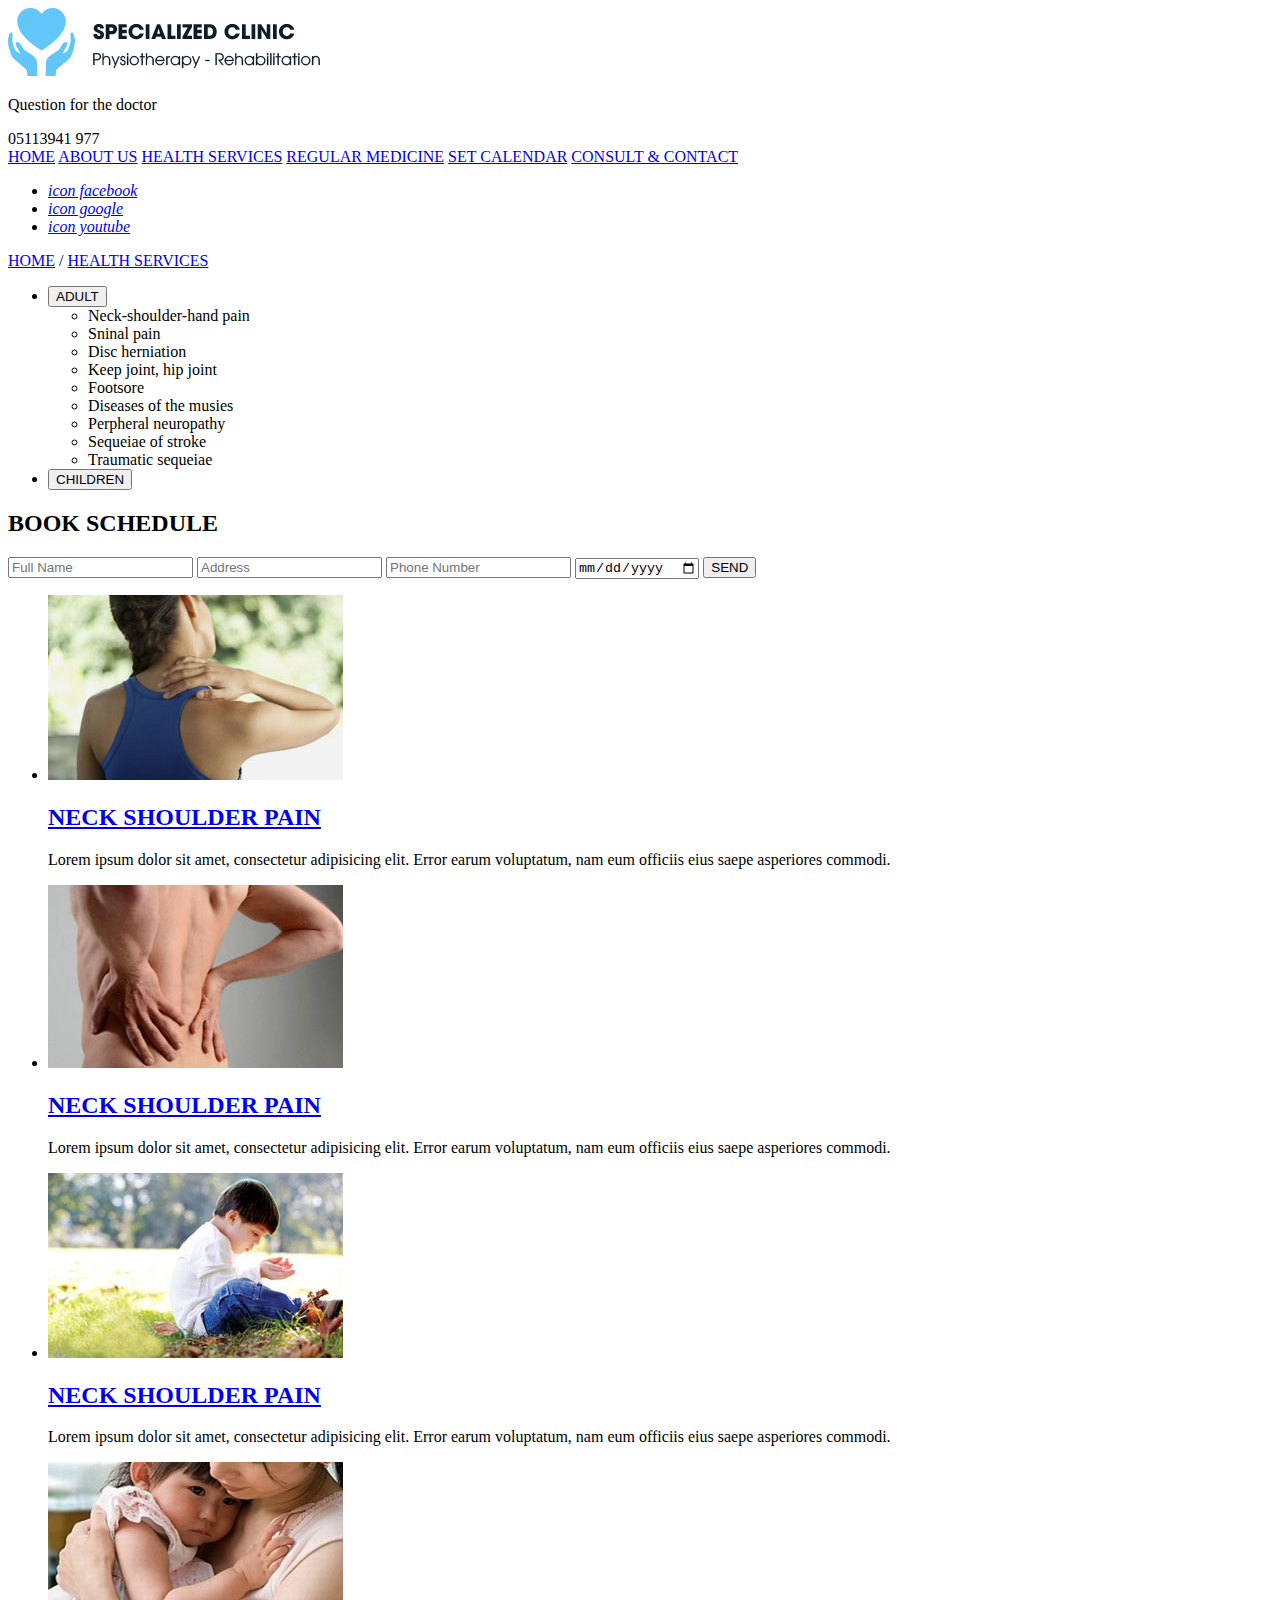
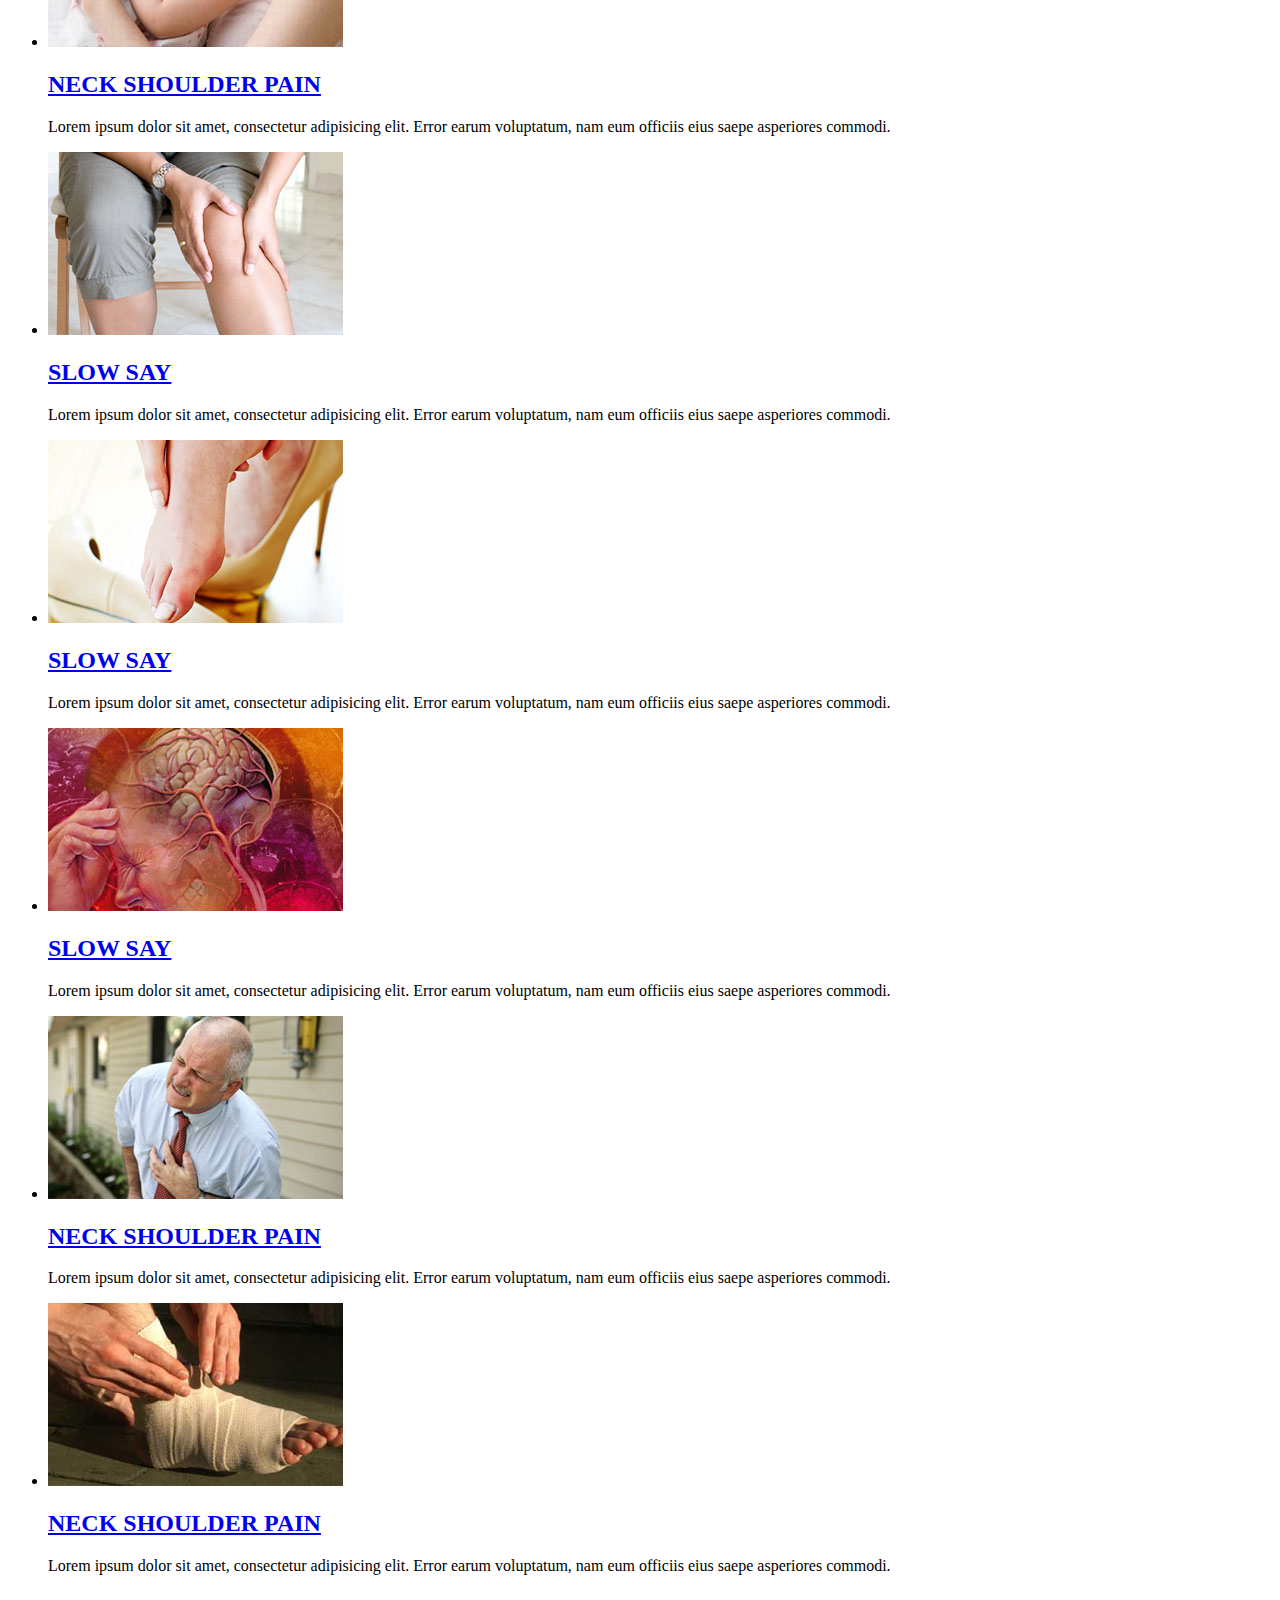
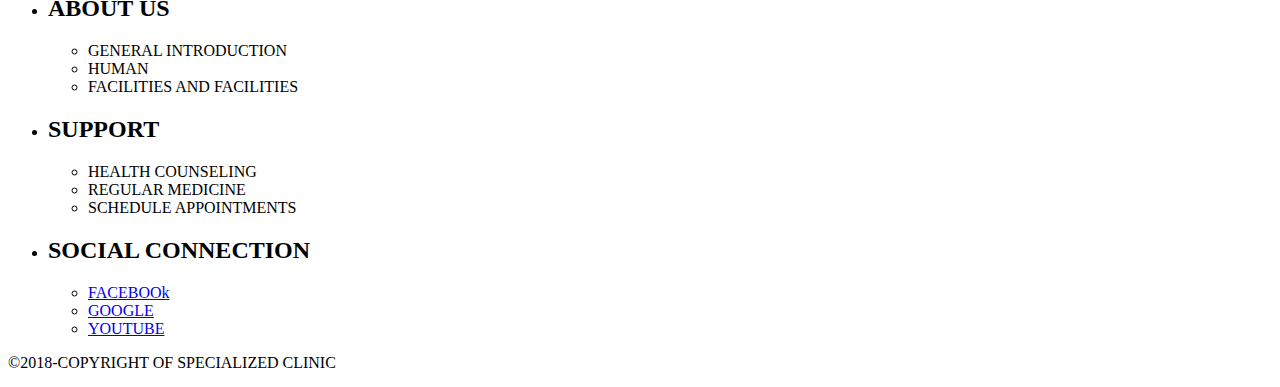
==== Ex1/index.html @ d62187b6 "BaitapHTML" ====
<!DOCTYPE html>
<html lang="en">
<head>
	<meta charset="UTF-8">
	<title>Ex1</title>
</head>
<body>
	<!-- Start Header -->
	<header>
		<div class="header_page">
			<a href="#" title="logo">
				<img src="images/logo.png" alt="logo">			
			</a>
			<div class="header_contact">
				<i></i>
				<p>Question for the doctor</p>
				<span>05113941 977</span>
			</div>
		</div>
		<div class="header_categories">
			<nav class="header_categories_category">
				<a href="#">HOME</a>
				<a href="#" >ABOUT US</a>
				<a href="#" >HEALTH SERVICES</a>
				<a href="#">REGULAR MEDICINE</a>
				<a href="#" >SET CALENDAR</a>
				<a href="#" >CONSULT & CONTACT</a>
			</nav>
			<ul class="header_categories_social">
				<li><a href="#"><i>icon facebook</i></a></li>
				<li><a href="#"><i>icon google</i></a></li>
				<li><a href="#"><i>icon youtube</i></a></li>
			</ul>
		</div>
	</header>
	<!-- End Header -->
	<!-- Start Main -->
	<main>
		<section class="main_breadcrumb ">
			<a href="#">HOME</a>
			<span>/</span>
			<a href="#">HEALTH SERVICES</a>
		</section>
		<section class="main_main">
			<!-- Start Aside -->
			<aside class="main_main_aside">
				<ul class="main_main_aside_list">
					<li class="main_main_aside_item">
						<button>ADULT</button>				
						<ul>
							<li>Neck-shoulder-hand pain</li>
							<li>Sninal pain</li>
							<li>Disc herniation</li>
							<li>Keep joint, hip joint</li>
							<li>Footsore</li>
							<li>Diseases of the musies</li>
							<li>Perpheral neuropathy</li>
							<li>Sequeiae of  stroke</li>
							<li>Traumatic sequeiae</li>
						</ul>
					</li>
					<li class="main_main_aside_item">
						<button>CHILDREN</button>						
					</li>
				</ul>
				<h2>BOOK SCHEDULE</h2>
				<form method="post" action="#">
					<input type="text" name="fullname" placeholder="Full Name">
					<input type="text" name="address" placeholder="Address">
					<input type="number" name="phonenumber" placeholder="Phone Number">
					<input type="date" name="time">
					<input type="submit" name="submit" value="SEND">
				</form>
			</aside>
			<!-- End Aside -->
			<!-- Start MainContent -->
			<div class="main_main_content">
				<ul class="main_main_content_list">
					<li class="main_main_contetn_item">
						<a href="#">
							<img src="images/hinh1.jpg" alt="hinh1">
						</a>
						<h2><a href="#">NECK SHOULDER PAIN</a></h2>						
						<p>Lorem ipsum dolor sit amet, consectetur adipisicing elit. Error earum voluptatum, nam eum officiis eius saepe asperiores commodi.</p>
					</li>
					<li class="main_main_contetn_item">
						<a href="#">
							<img src="images/hinh2.jpg" alt="hinh2">
						</a>
						<h2><a href="#">NECK SHOULDER PAIN</a></h2>						
						<p>Lorem ipsum dolor sit amet, consectetur adipisicing elit. Error earum voluptatum, nam eum officiis eius saepe asperiores commodi.</p>
					</li>
					<li class="main_main_contetn_item">
						<a href="#">
							<img src="images/hinh3.jpg" alt="hinh3">
						</a>
						<h2><a href="#">NECK SHOULDER PAIN</a></h2>						
						<p>Lorem ipsum dolor sit amet, consectetur adipisicing elit. Error earum voluptatum, nam eum officiis eius saepe asperiores commodi.</p>
					</li>
					<li class="main_main_contetn_item">
						<a href="#">
							<img src="images/hinh4.jpg" alt="hinh4">
						</a>
						<h2><a href="#">NECK SHOULDER PAIN</a></h2>						
						<p>Lorem ipsum dolor sit amet, consectetur adipisicing elit. Error earum voluptatum, nam eum officiis eius saepe asperiores commodi.</p>
					</li>
					<li class="main_main_contetn_item">
						<a href="#">
							<img src="images/hinh5.jpg" alt="hinh5">
						</a>
						<h2><a href="#">SLOW SAY</a></h2>						
						<p>Lorem ipsum dolor sit amet, consectetur adipisicing elit. Error earum voluptatum, nam eum officiis eius saepe asperiores commodi.</p>
					</li>
					<li class="main_main_contetn_item">
						<a href="#">
							<img src="images/hinh6.jpg" alt="hinh6">
						</a>
						<h2><a href="#">SLOW SAY</a></h2>						
						<p>Lorem ipsum dolor sit amet, consectetur adipisicing elit. Error earum voluptatum, nam eum officiis eius saepe asperiores commodi.</p>
					</li>
					<li class="main_main_contetn_item">
						<a href="#">
							<img src="images/hinh7.jpg" alt="hinh7">
						</a>
						<h2><a href="#">SLOW SAY</a></h2>						
						<p>Lorem ipsum dolor sit amet, consectetur adipisicing elit. Error earum voluptatum, nam eum officiis eius saepe asperiores commodi.</p>
					</li>
					<li class="main_main_contetn_item">
						<a href="#">
							<img src="images/hinh8.jpg" alt="hinh8">
						</a>
						<h2><a href="#">NECK SHOULDER PAIN</a></h2>						
						<p>Lorem ipsum dolor sit amet, consectetur adipisicing elit. Error earum voluptatum, nam eum officiis eius saepe asperiores commodi.</p>
					</li>
					<li class="main_main_contetn_item">
						<a href="#">
							<img src="images/hinh9.jpg" alt="hinh9">
						</a>
						<h2><a href="#">NECK SHOULDER PAIN</a></h2>						
						<p>Lorem ipsum dolor sit amet, consectetur adipisicing elit. Error earum voluptatum, nam eum officiis eius saepe asperiores commodi.</p>
					</li>
				</ul>
			</div>
			<!-- End Main Content -->
		</section>
	</main>
	<!-- End Main -->
	<!-- Start Footer -->
	<footer class="health-footer">
		<section class="footer_content">
			<ul class="footer_content_list">
				<li class="footer_content_item">
					<h2>ABOUT US</h2>
					<ul>
						<li>GENERAL INTRODUCTION</li>
						<li>HUMAN</li>
						<li>FACILITIES AND FACILITIES</li> 	
					</ul>
				</li>
				<li class="footer_content_item">
					<h2>SUPPORT</h2>
					<ul class="footer_content_item_">
						<li>HEALTH COUNSELING</li>
						<li>REGULAR MEDICINE</li>
						<li>SCHEDULE APPOINTMENTS</li> 	
					</ul>
				</li>
				<li class="footer_content_item">
					<h2>SOCIAL CONNECTION</h2>
					<ul class="footer_social">
						<li>
							<a href="#">
								<i></i>
								FACEBOOk
							</a>
						</li>
						<li>
							<a href="#">
								<i></i>
								GOOGLE
							</a>
						</li>
						<li>
							<a href="#">
								<i></i>
								YOUTUBE
							</a>
						</li>
					</ul>
				</li>
			</ul>
		</section>
		<section class="footer_copyright">
			<p>&#169;2018-COPYRIGHT OF SPECIALIZED CLINIC</p>
		</section>
	</footer>
	<!-- End Footer -->
</body>
</html>
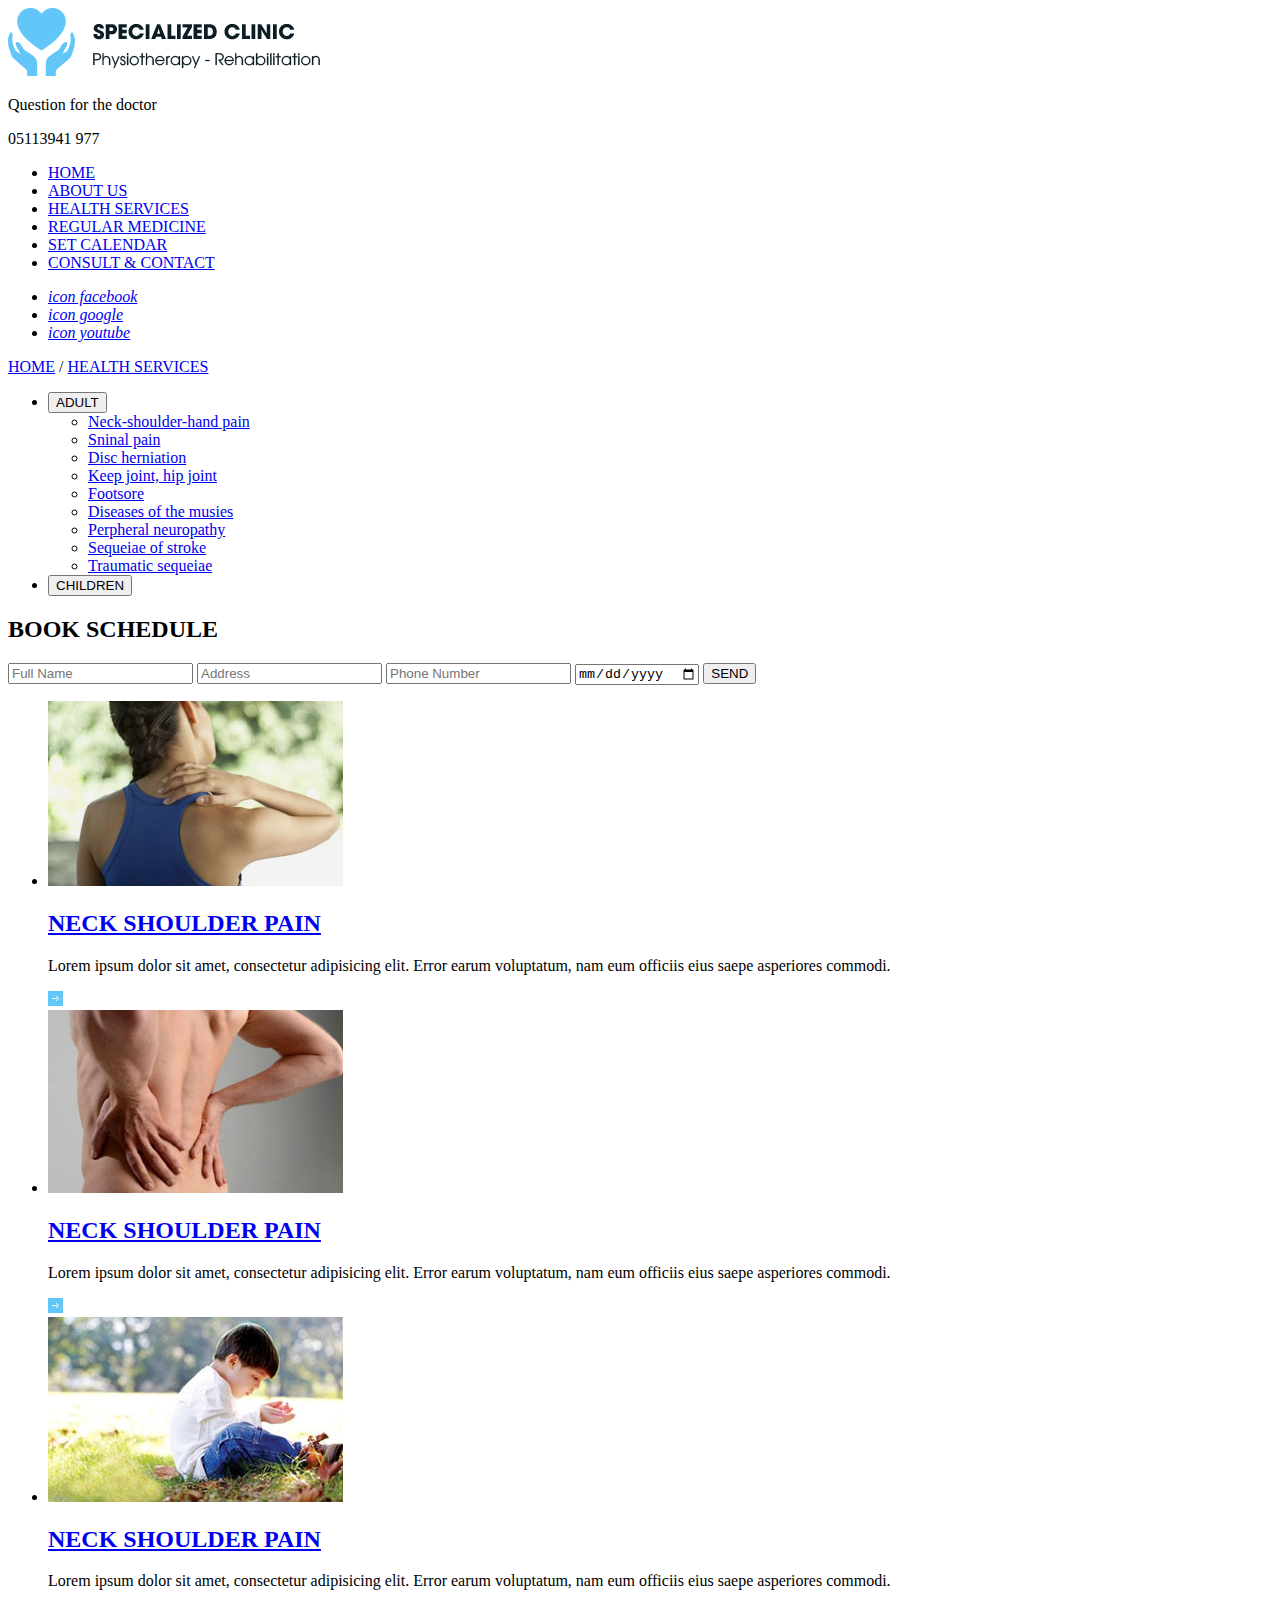
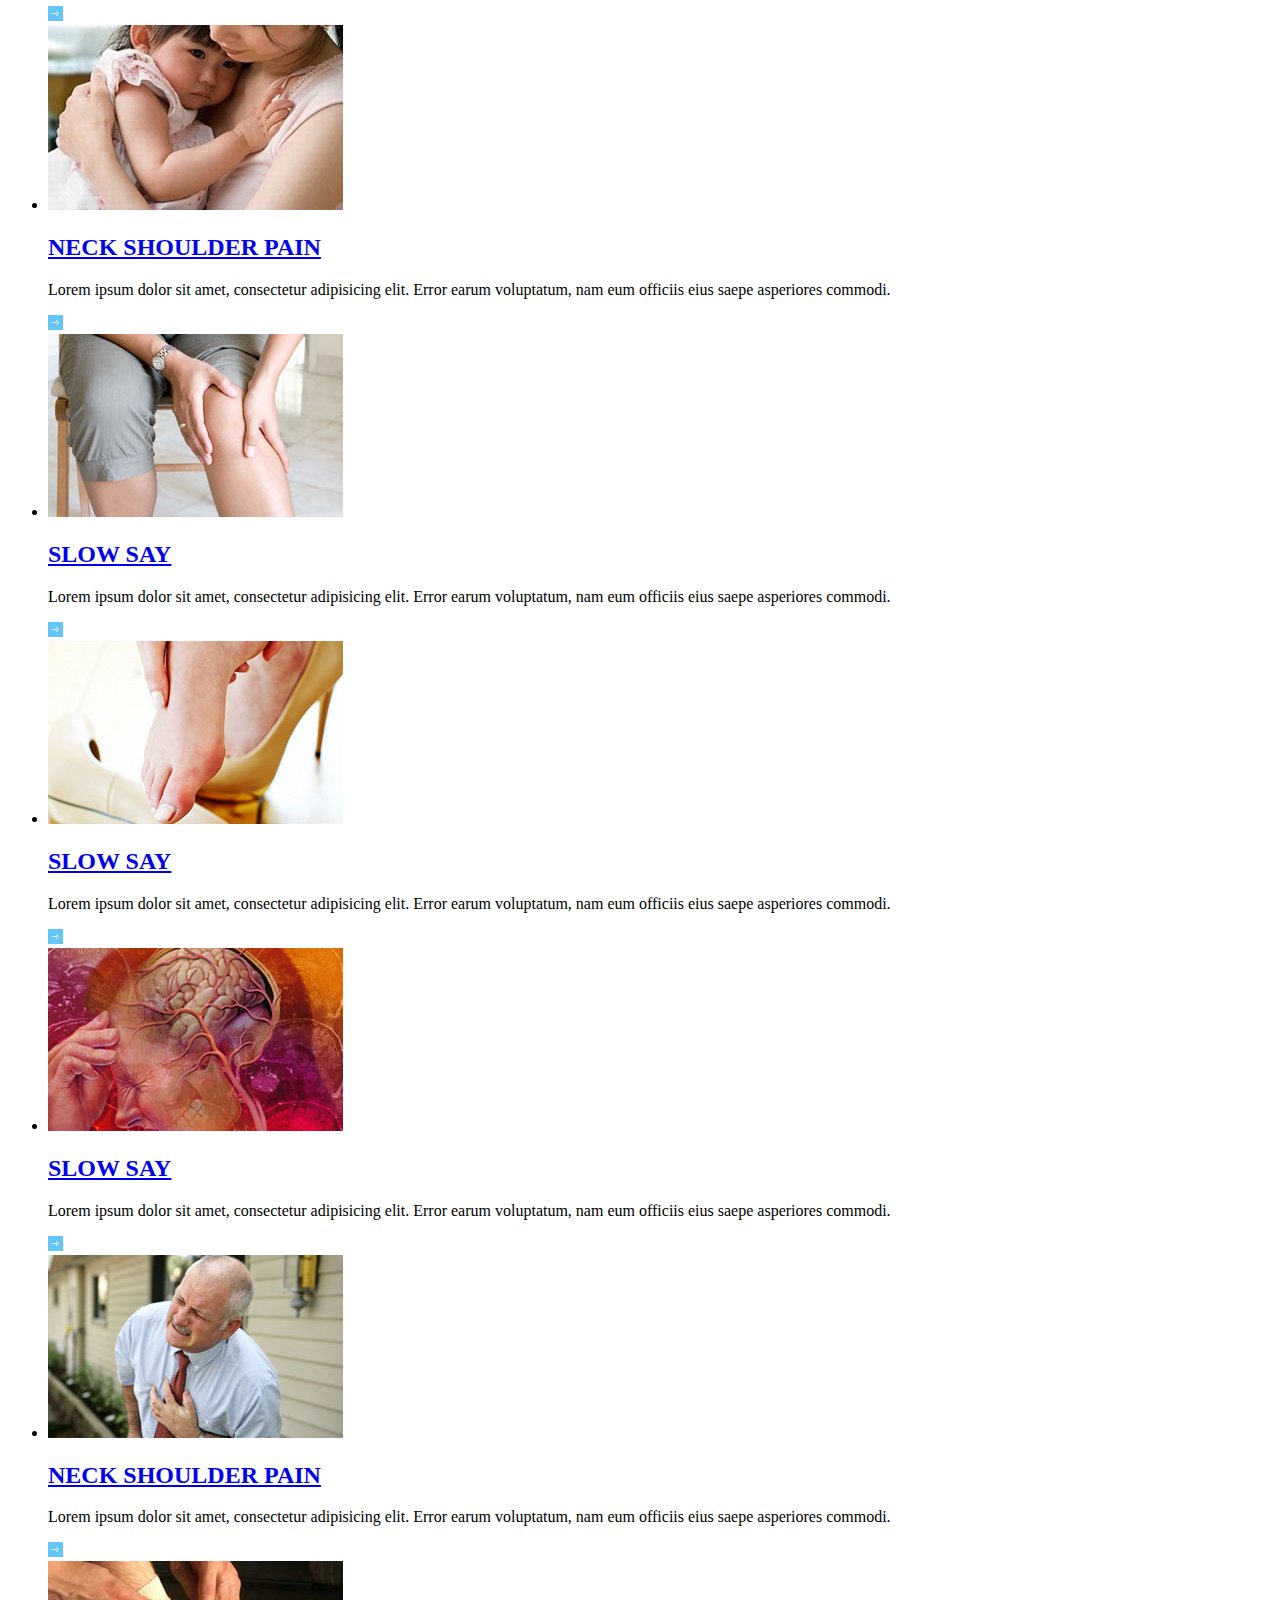
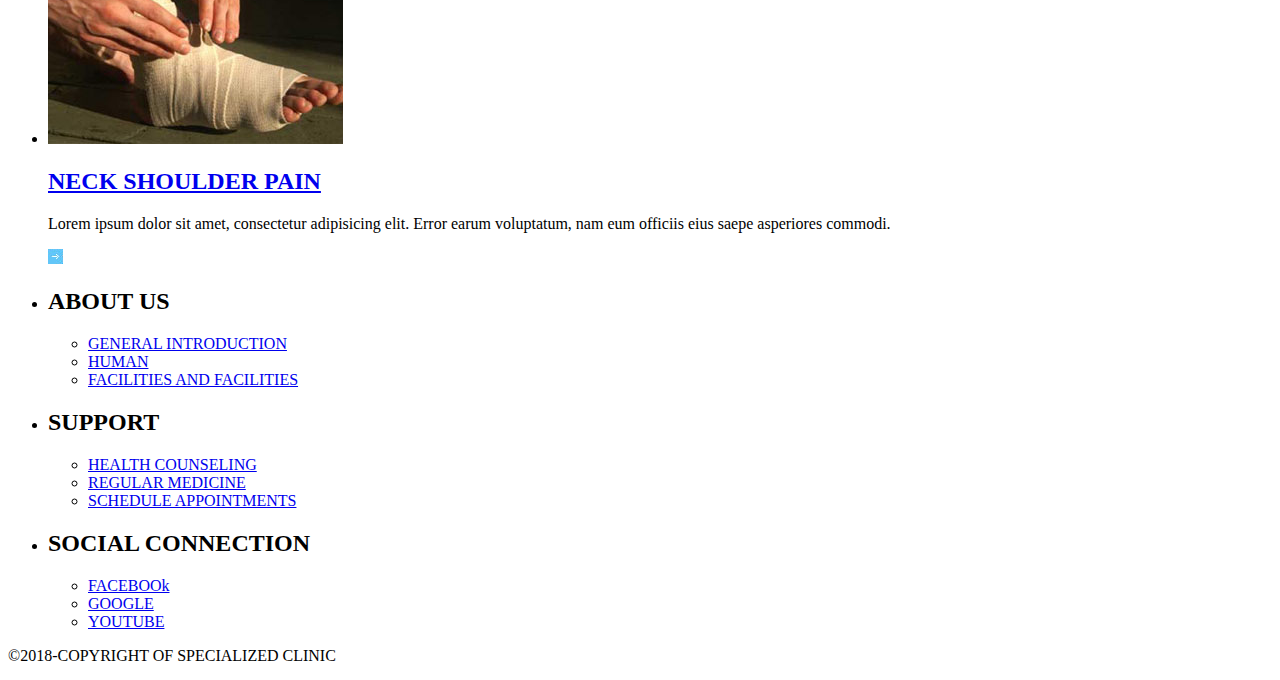
==== commit a2f18e3c: "Update index.HTML" ====
--- a/Ex1/index.html
+++ b/Ex1/index.html
@@ -1,199 +1,213 @@
 <!DOCTYPE html>
 <html lang="en">
 <head>
-	<meta charset="UTF-8">
-	<title>Ex1</title>
+  <meta charset="UTF-8">
+  <title>Ex1</title>
 </head>
 <body>
-	<!-- Start Header -->
-	<header>
-		<div class="header_page">
-			<a href="#" title="logo">
-				<img src="images/logo.png" alt="logo">			
-			</a>
-			<div class="header_contact">
-				<i></i>
-				<p>Question for the doctor</p>
-				<span>05113941 977</span>
-			</div>
-		</div>
-		<div class="header_categories">
-			<nav class="header_categories_category">
-				<a href="#">HOME</a>
-				<a href="#" >ABOUT US</a>
-				<a href="#" >HEALTH SERVICES</a>
-				<a href="#">REGULAR MEDICINE</a>
-				<a href="#" >SET CALENDAR</a>
-				<a href="#" >CONSULT & CONTACT</a>
-			</nav>
-			<ul class="header_categories_social">
-				<li><a href="#"><i>icon facebook</i></a></li>
-				<li><a href="#"><i>icon google</i></a></li>
-				<li><a href="#"><i>icon youtube</i></a></li>
-			</ul>
-		</div>
-	</header>
-	<!-- End Header -->
-	<!-- Start Main -->
-	<main>
-		<section class="main_breadcrumb ">
-			<a href="#">HOME</a>
-			<span>/</span>
-			<a href="#">HEALTH SERVICES</a>
-		</section>
-		<section class="main_main">
-			<!-- Start Aside -->
-			<aside class="main_main_aside">
-				<ul class="main_main_aside_list">
-					<li class="main_main_aside_item">
-						<button>ADULT</button>				
-						<ul>
-							<li>Neck-shoulder-hand pain</li>
-							<li>Sninal pain</li>
-							<li>Disc herniation</li>
-							<li>Keep joint, hip joint</li>
-							<li>Footsore</li>
-							<li>Diseases of the musies</li>
-							<li>Perpheral neuropathy</li>
-							<li>Sequeiae of  stroke</li>
-							<li>Traumatic sequeiae</li>
-						</ul>
-					</li>
-					<li class="main_main_aside_item">
-						<button>CHILDREN</button>						
-					</li>
-				</ul>
-				<h2>BOOK SCHEDULE</h2>
-				<form method="post" action="#">
-					<input type="text" name="fullname" placeholder="Full Name">
-					<input type="text" name="address" placeholder="Address">
-					<input type="number" name="phonenumber" placeholder="Phone Number">
-					<input type="date" name="time">
-					<input type="submit" name="submit" value="SEND">
-				</form>
-			</aside>
-			<!-- End Aside -->
-			<!-- Start MainContent -->
-			<div class="main_main_content">
-				<ul class="main_main_content_list">
-					<li class="main_main_contetn_item">
-						<a href="#">
-							<img src="images/hinh1.jpg" alt="hinh1">
-						</a>
-						<h2><a href="#">NECK SHOULDER PAIN</a></h2>						
-						<p>Lorem ipsum dolor sit amet, consectetur adipisicing elit. Error earum voluptatum, nam eum officiis eius saepe asperiores commodi.</p>
-					</li>
-					<li class="main_main_contetn_item">
-						<a href="#">
-							<img src="images/hinh2.jpg" alt="hinh2">
-						</a>
-						<h2><a href="#">NECK SHOULDER PAIN</a></h2>						
-						<p>Lorem ipsum dolor sit amet, consectetur adipisicing elit. Error earum voluptatum, nam eum officiis eius saepe asperiores commodi.</p>
-					</li>
-					<li class="main_main_contetn_item">
-						<a href="#">
-							<img src="images/hinh3.jpg" alt="hinh3">
-						</a>
-						<h2><a href="#">NECK SHOULDER PAIN</a></h2>						
-						<p>Lorem ipsum dolor sit amet, consectetur adipisicing elit. Error earum voluptatum, nam eum officiis eius saepe asperiores commodi.</p>
-					</li>
-					<li class="main_main_contetn_item">
-						<a href="#">
-							<img src="images/hinh4.jpg" alt="hinh4">
-						</a>
-						<h2><a href="#">NECK SHOULDER PAIN</a></h2>						
-						<p>Lorem ipsum dolor sit amet, consectetur adipisicing elit. Error earum voluptatum, nam eum officiis eius saepe asperiores commodi.</p>
-					</li>
-					<li class="main_main_contetn_item">
-						<a href="#">
-							<img src="images/hinh5.jpg" alt="hinh5">
-						</a>
-						<h2><a href="#">SLOW SAY</a></h2>						
-						<p>Lorem ipsum dolor sit amet, consectetur adipisicing elit. Error earum voluptatum, nam eum officiis eius saepe asperiores commodi.</p>
-					</li>
-					<li class="main_main_contetn_item">
-						<a href="#">
-							<img src="images/hinh6.jpg" alt="hinh6">
-						</a>
-						<h2><a href="#">SLOW SAY</a></h2>						
-						<p>Lorem ipsum dolor sit amet, consectetur adipisicing elit. Error earum voluptatum, nam eum officiis eius saepe asperiores commodi.</p>
-					</li>
-					<li class="main_main_contetn_item">
-						<a href="#">
-							<img src="images/hinh7.jpg" alt="hinh7">
-						</a>
-						<h2><a href="#">SLOW SAY</a></h2>						
-						<p>Lorem ipsum dolor sit amet, consectetur adipisicing elit. Error earum voluptatum, nam eum officiis eius saepe asperiores commodi.</p>
-					</li>
-					<li class="main_main_contetn_item">
-						<a href="#">
-							<img src="images/hinh8.jpg" alt="hinh8">
-						</a>
-						<h2><a href="#">NECK SHOULDER PAIN</a></h2>						
-						<p>Lorem ipsum dolor sit amet, consectetur adipisicing elit. Error earum voluptatum, nam eum officiis eius saepe asperiores commodi.</p>
-					</li>
-					<li class="main_main_contetn_item">
-						<a href="#">
-							<img src="images/hinh9.jpg" alt="hinh9">
-						</a>
-						<h2><a href="#">NECK SHOULDER PAIN</a></h2>						
-						<p>Lorem ipsum dolor sit amet, consectetur adipisicing elit. Error earum voluptatum, nam eum officiis eius saepe asperiores commodi.</p>
-					</li>
-				</ul>
-			</div>
-			<!-- End Main Content -->
-		</section>
-	</main>
-	<!-- End Main -->
-	<!-- Start Footer -->
-	<footer class="health-footer">
-		<section class="footer_content">
-			<ul class="footer_content_list">
-				<li class="footer_content_item">
-					<h2>ABOUT US</h2>
-					<ul>
-						<li>GENERAL INTRODUCTION</li>
-						<li>HUMAN</li>
-						<li>FACILITIES AND FACILITIES</li> 	
-					</ul>
-				</li>
-				<li class="footer_content_item">
-					<h2>SUPPORT</h2>
-					<ul class="footer_content_item_">
-						<li>HEALTH COUNSELING</li>
-						<li>REGULAR MEDICINE</li>
-						<li>SCHEDULE APPOINTMENTS</li> 	
-					</ul>
-				</li>
-				<li class="footer_content_item">
-					<h2>SOCIAL CONNECTION</h2>
-					<ul class="footer_social">
-						<li>
-							<a href="#">
-								<i></i>
-								FACEBOOk
-							</a>
-						</li>
-						<li>
-							<a href="#">
-								<i></i>
-								GOOGLE
-							</a>
-						</li>
-						<li>
-							<a href="#">
-								<i></i>
-								YOUTUBE
-							</a>
-						</li>
-					</ul>
-				</li>
-			</ul>
-		</section>
-		<section class="footer_copyright">
-			<p>&#169;2018-COPYRIGHT OF SPECIALIZED CLINIC</p>
-		</section>
-	</footer>
-	<!-- End Footer -->
+  <!-- Start Header -->
+  <header>
+    <div class="page-header">
+      <a href="#" title="logo">
+        <img src="images/logo.png" alt="logo">          
+      </a>
+      <div class="header_contact">
+        <i></i>
+        <p>Question for the doctor</p>
+        <p><span>05113941 977</span></p>
+      </div>
+    </div>
+    <div class="header-categories">
+      <nav class="nav-menu">
+        <ul class="nav-list">
+          <li class="nav-item"><a href="#">HOME</a></li>
+          <li class="nav-item"><a href="#" >ABOUT US</a></li>
+          <li class="nav-item"><a href="#" >HEALTH SERVICES</a></li>
+          <li class="nav-item"><a href="#">REGULAR MEDICINE</a></li>
+          <li class="nav-item"><a href="#" >SET CALENDAR</a></li>
+          <li class="nav-item"><a href="#" >CONSULT & CONTACT</a></li>
+        </ul>
+      </nav>
+      <section class="header-social-menu">
+        <ul class="header-social-list">
+          <li class="header-social-item"><a href="#"><i>icon facebook</i></a></li>
+          <li class="header-social-item"><a href="#"><i>icon google</i></a></li>
+          <li class="header-social-item"><a href="#"><i>icon youtube</i></a></li>
+        </ul>
+      </section>
+    </div>
+  </header>
+  <!-- End Header -->
+  <!-- Start Main -->
+  <main class="page-main">
+    <section class="main-breadcrumb ">
+      <a href="#">HOME</a>
+      <span>/</span>
+      <a href="#">HEALTH SERVICES</a>
+    </section>
+    <section class="main-main">
+      <!-- Start Aside -->
+      <aside class="sidebar-left">
+        <section class="sidebar-left-categories">
+          <ul class="sidebar-list">
+            <li class="sidebar-item">
+              <button>ADULT</button>              
+              <ul class="adult-list">
+                <li class="adult-item"><a href="#">Neck-shoulder-hand pain</a></li>
+                <li class="adult-item"><a href="#">Sninal pain</a></li>
+                <li class="adult-item"><a href="#">Disc herniation</a></li>
+                <li class="adult-item"><a href="#">Keep joint, hip joint</a></li>
+                <li class="adult-item"><a href="#">Footsore</a></li>
+                <li class="adult-item"><a href="#">Diseases of the musies</a></li>
+                <li class="adult-item"><a href="#">Perpheral neuropathy</a></li>
+                <li class="adult-item"><a href="#">Sequeiae of  stroke</a></li>
+                <li class="adult-item"><a href="#">Traumatic sequeiae</a></li>
+              </ul>
+            </li>
+            <li class="sidebar-item">
+              <button>CHILDREN</button>                       
+            </li>
+          </ul>
+        </section>
+        <section class="sidebar-left-form">
+          <h2>BOOK SCHEDULE</h2>
+          <form method="post" action="#">
+            <input type="text" name="fullname" placeholder="Full Name">
+            <input type="text" name="address" placeholder="Address">
+            <input type="number" name="phonenumber" placeholder="Phone Number">
+            <input type="date" name="time">
+            <input type="submit" name="submit" value="SEND">
+          </form>
+        </section>
+      </aside>
+      <!-- End Aside -->
+      <!-- Start MainContent -->
+      <div class="main_main_content">
+        <ul class="main_main_content_list">
+          <li class="main_main_contetn_item">
+            <a href="#">
+              <img src="images/hinh1.jpg" alt="hinh1">
+            </a>
+            <h2><a href="#">NECK SHOULDER PAIN</a></h2>                     
+            <p>Lorem ipsum dolor sit amet, consectetur adipisicing elit. Error earum voluptatum, nam eum officiis eius saepe asperiores commodi.</p>
+            <a href="#"><img src="images/viewmore.jpg" alt="viewmore"></a>
+          </li>
+          <li class="main_main_contetn_item">
+            <a href="#">
+              <img src="images/hinh2.jpg" alt="hinh2">
+            </a>
+            <h2><a href="#">NECK SHOULDER PAIN</a></h2>                     
+            <p>Lorem ipsum dolor sit amet, consectetur adipisicing elit. Error earum voluptatum, nam eum officiis eius saepe asperiores commodi.</p>
+            <a href="#"><img src="images/viewmore.jpg" alt="viewmore"></a>
+          </li>
+          <li class="main_main_contetn_item">
+            <a href="#">
+              <img src="images/hinh3.jpg" alt="hinh3">
+            </a>
+            <h2><a href="#">NECK SHOULDER PAIN</a></h2>                     
+            <p>Lorem ipsum dolor sit amet, consectetur adipisicing elit. Error earum voluptatum, nam eum officiis eius saepe asperiores commodi.</p>
+            <a href="#"><img src="images/viewmore.jpg" alt="viewmore"></a>
+          </li>
+          <li class="main_main_contetn_item">
+            <a href="#">
+              <img src="images/hinh4.jpg" alt="hinh4">
+            </a>
+            <h2><a href="#">NECK SHOULDER PAIN</a></h2>                     
+            <p>Lorem ipsum dolor sit amet, consectetur adipisicing elit. Error earum voluptatum, nam eum officiis eius saepe asperiores commodi.</p>
+            <a href="#"><img src="images/viewmore.jpg" alt="viewmore"></a>
+          </li>
+          <li class="main_main_contetn_item">
+            <a href="#">
+              <img src="images/hinh5.jpg" alt="hinh5">
+            </a>
+            <h2><a href="#">SLOW SAY</a></h2>                       
+            <p>Lorem ipsum dolor sit amet, consectetur adipisicing elit. Error earum voluptatum, nam eum officiis eius saepe asperiores commodi.</p>
+            <a href="#"><img src="images/viewmore.jpg" alt="viewmore"></a>
+          </li>
+          <li class="main_main_contetn_item">
+            <a href="#">
+              <img src="images/hinh6.jpg" alt="hinh6">
+            </a>
+            <h2><a href="#">SLOW SAY</a></h2>                       
+            <p>Lorem ipsum dolor sit amet, consectetur adipisicing elit. Error earum voluptatum, nam eum officiis eius saepe asperiores commodi.</p>
+            <a href="#"><img src="images/viewmore.jpg" alt="viewmore"></a>
+          </li>
+          <li class="main_main_contetn_item">
+            <a href="#">
+              <img src="images/hinh7.jpg" alt="hinh7">
+            </a>
+            <h2><a href="#">SLOW SAY</a></h2>                       
+            <p>Lorem ipsum dolor sit amet, consectetur adipisicing elit. Error earum voluptatum, nam eum officiis eius saepe asperiores commodi.</p>
+            <a href="#"><img src="images/viewmore.jpg" alt="viewmore"></a>
+          </li>
+          <li class="main_main_contetn_item">
+            <a href="#">
+              <img src="images/hinh8.jpg" alt="hinh8">
+            </a>
+            <h2><a href="#">NECK SHOULDER PAIN</a></h2>                     
+            <p>Lorem ipsum dolor sit amet, consectetur adipisicing elit. Error earum voluptatum, nam eum officiis eius saepe asperiores commodi.</p>
+            <a href="#"><img src="images/viewmore.jpg" alt="viewmore"></a>
+          </li>
+          <li class="main_main_contetn_item">
+            <a href="#">
+              <img src="images/hinh9.jpg" alt="hinh9">
+            </a>
+            <h2><a href="#">NECK SHOULDER PAIN</a></h2>                     
+            <p>Lorem ipsum dolor sit amet, consectetur adipisicing elit. Error earum voluptatum, nam eum officiis eius saepe asperiores commodi.</p>
+            <a href="#"><img src="images/viewmore.jpg" alt="viewmore"></a>
+          </li>
+        </ul>
+      </div>
+      <!-- End Main Content -->
+    </section>
+  </main>
+  <!-- End Main -->
+  <!-- Start Footer -->
+  <footer class="page-footer">
+    <section class="footer-content">
+      <ul class="footer-content-list">
+        <li class="footer-content-item">
+          <h2>ABOUT US</h2>
+          <ul class="footer-content-child-list">
+            <li class="footer-child-item"><a href="#">GENERAL INTRODUCTION</a></li>
+            <li class="footer-child-item"><a href="#">HUMAN</a></li>
+            <li class="footer-child-item"><a href="#">FACILITIES AND FACILITIES</a></li>  
+          </ul>
+        </li>
+        <li class="footer-content-item">
+          <h2>SUPPORT</h2>
+          <ul class="footer-content-child-list">
+            <li class="footer-child-item"><a href="#">HEALTH COUNSELING</a></li>
+            <li class="footer-child-item"><a href="#">REGULAR MEDICINE</a></li>
+            <li class="footer-child-item"><a href="#">SCHEDULE APPOINTMENTS</a></li>  
+          </ul>
+        </li>
+        <li class="footer-content-item">
+          <h2>SOCIAL CONNECTION</h2>
+          <ul class="footer-content-child-list">
+            <li class="footer-child-item">
+              <a href="#">                
+                FACEBOOk
+              </a>
+            </li>
+            <li class="footer-child-item">
+              <a href="#">
+                GOOGLE
+              </a>
+            </li>
+            <li class="footer-child-item">
+              <a href="#">
+                YOUTUBE
+              </a>
+            </li>
+          </ul>
+        </li>
+      </ul>
+    </section>
+    <section class="footer-copyright">
+      <p>&#169;2018-COPYRIGHT OF SPECIALIZED CLINIC</p>
+    </section>
+  </footer>
+  <!-- End Footer -->
 </body>
-</html>+</html>
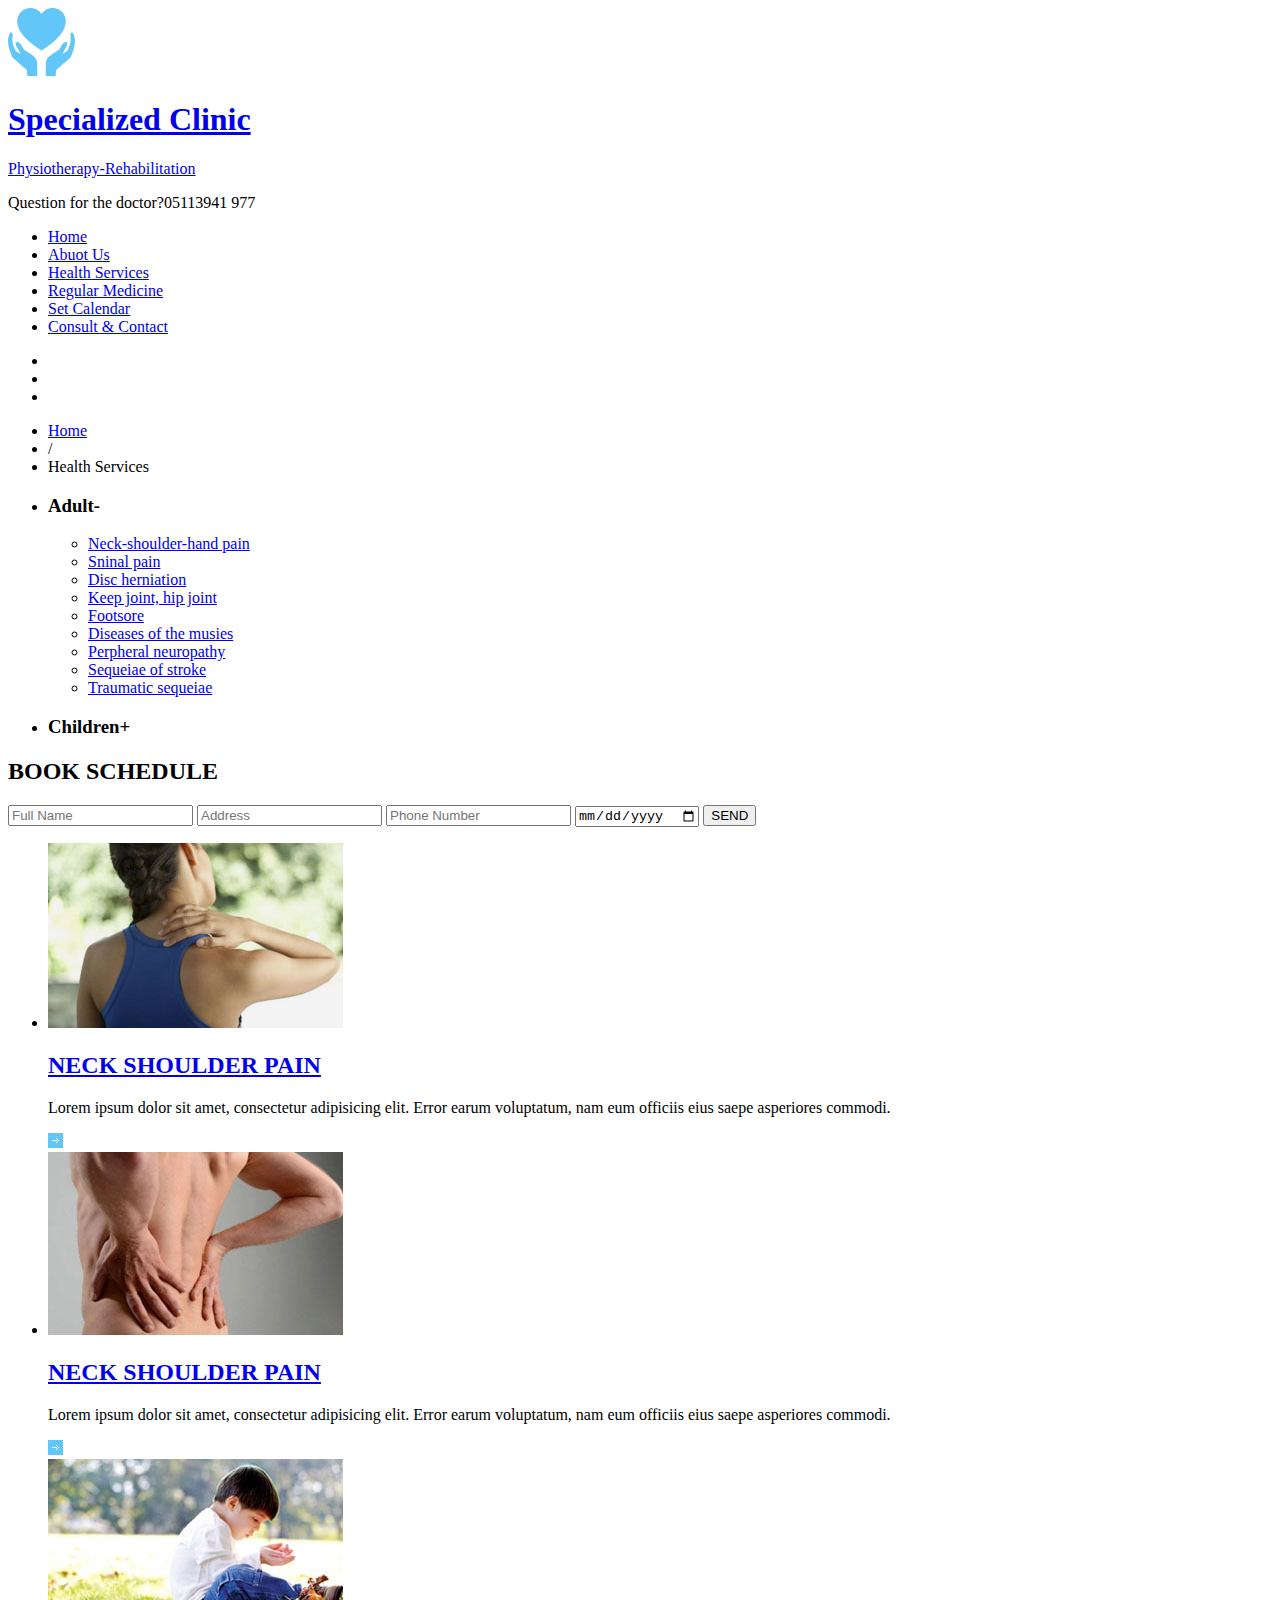
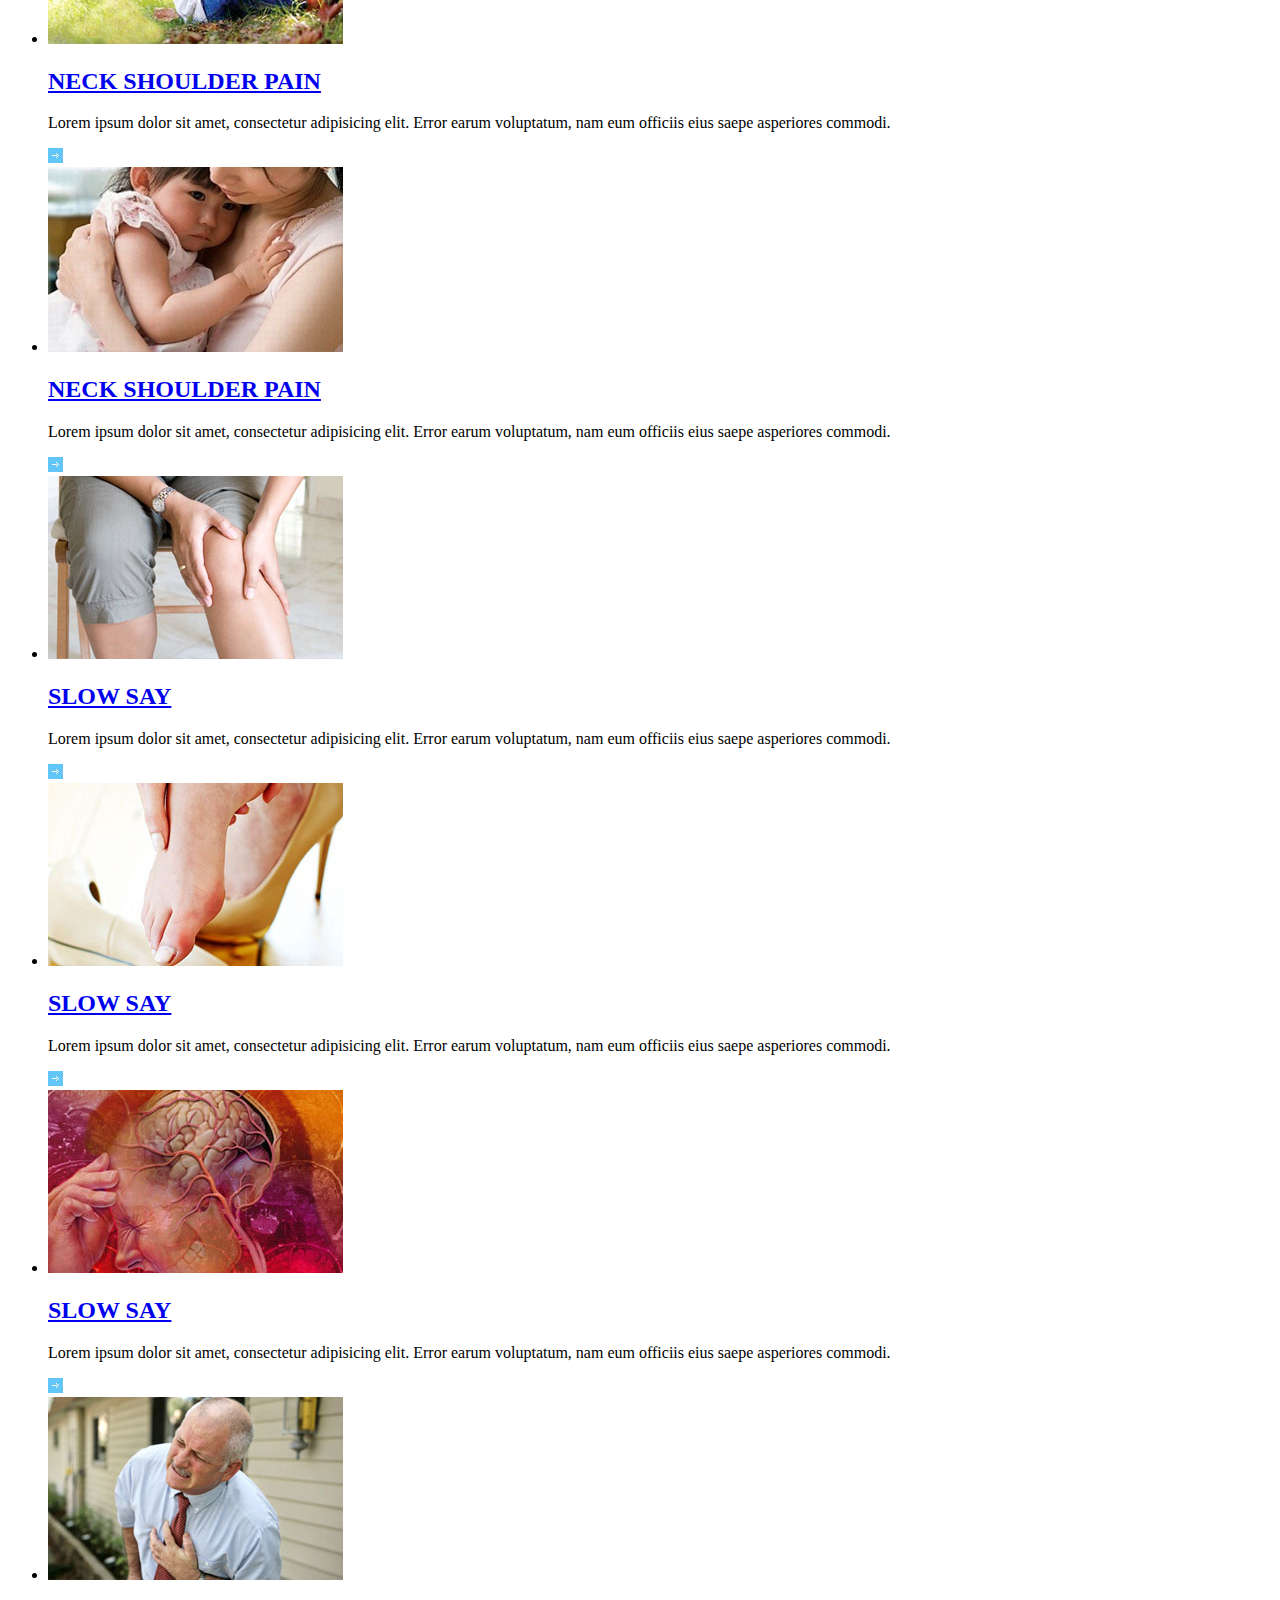
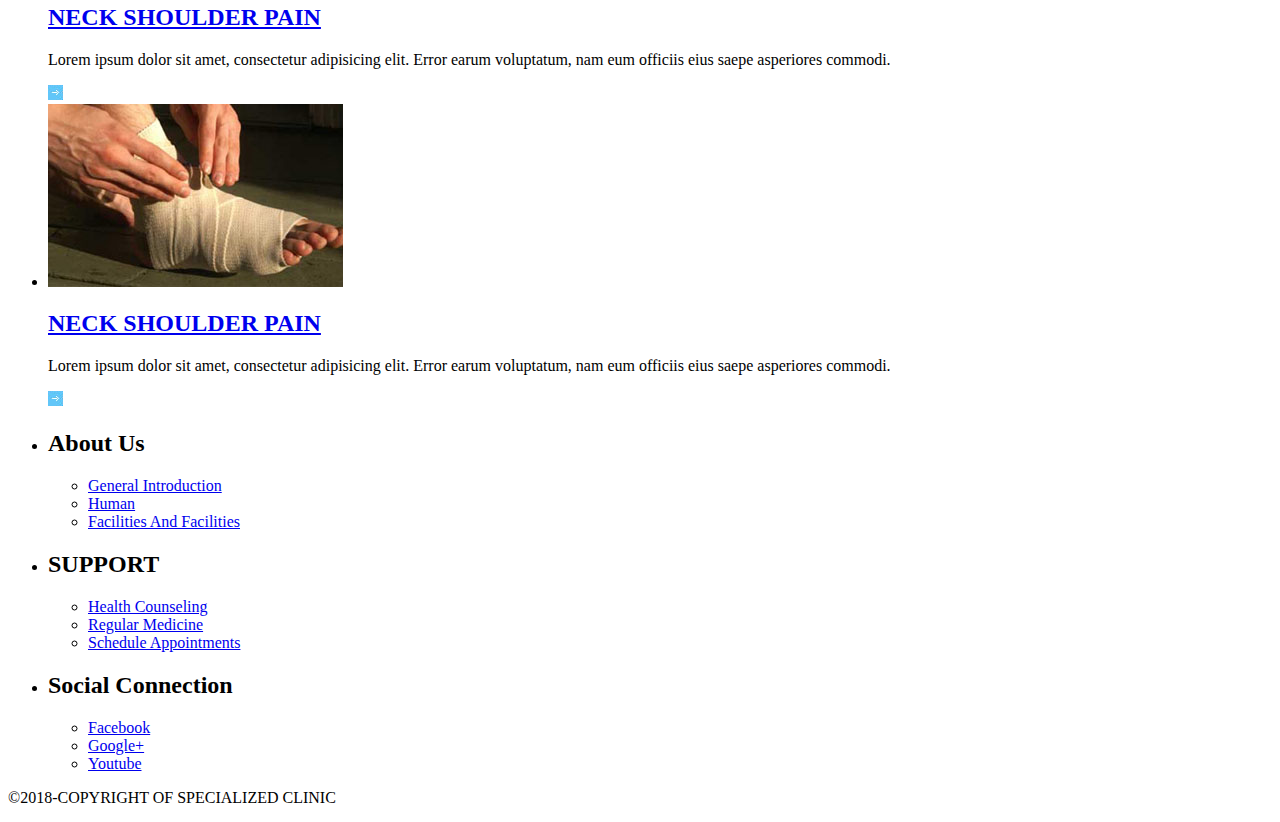
==== commit 7417c113: "Merge 12a9254221215ed73539d5d589d8f3205f792079 into ece403faa2ac740f84262c3574e85cd4cabbc7db" ====
--- a/Ex1/index.html
+++ b/Ex1/index.html
@@ -6,160 +6,159 @@
 </head>
 <body>
   <!-- Start Header -->
-  <header>
-    <div class="page-header">
+  <header class="page-header"> 
+    <div class="header-logo">
       <a href="#" title="logo">
-        <img src="images/logo.png" alt="logo">          
+        <img src="images/logo2.png" alt="logo">          
       </a>
-      <div class="header_contact">
-        <i></i>
-        <p>Question for the doctor</p>
-        <p><span>05113941 977</span></p>
-      </div>
+      <h1><a href="#">Specialized Clinic</a>
+      </h1><a href="#">Physiotherapy-Rehabilitation</a>
+    </div> 
+    <div class="header-contact">
+      <span class="header-contact-icon"></span>
+      <p>Question for the doctor?<span>05113941 977</span></p>      
     </div>
     <div class="header-categories">
       <nav class="nav-menu">
         <ul class="nav-list">
-          <li class="nav-item"><a href="#">HOME</a></li>
-          <li class="nav-item"><a href="#" >ABOUT US</a></li>
-          <li class="nav-item"><a href="#" >HEALTH SERVICES</a></li>
-          <li class="nav-item"><a href="#">REGULAR MEDICINE</a></li>
-          <li class="nav-item"><a href="#" >SET CALENDAR</a></li>
-          <li class="nav-item"><a href="#" >CONSULT & CONTACT</a></li>
+          <li class="nav-item"><a href="#">Home</a></li>
+          <li class="nav-item"><a href="#">Abuot Us</a></li>
+          <li class="nav-item"><a href="#">Health Services</a></li>
+          <li class="nav-item"><a href="#">Regular Medicine</a></li>
+          <li class="nav-item"><a href="#">Set Calendar</a></li>
+          <li class="nav-item"><a href="#">Consult & Contact</a></li>
         </ul>
-      </nav>
-      <section class="header-social-menu">
-        <ul class="header-social-list">
-          <li class="header-social-item"><a href="#"><i>icon facebook</i></a></li>
-          <li class="header-social-item"><a href="#"><i>icon google</i></a></li>
-          <li class="header-social-item"><a href="#"><i>icon youtube</i></a></li>
-        </ul>
-      </section>
+      </nav>      
+      <ul class="header-social-list">
+        <li class="header-social-item"><a href="#"><span class="header-social-icon"></span></a></li>
+        <li class="header-social-item"><a href="#"><span class="header-social-icon"></span></a></li>
+        <li class="header-social-item"><a href="#"><span class="header-social-icon"></span></a></li>
+      </ul>      
     </div>
   </header>
   <!-- End Header -->
   <!-- Start Main -->
   <main class="page-main">
-    <section class="main-breadcrumb ">
-      <a href="#">HOME</a>
-      <span>/</span>
-      <a href="#">HEALTH SERVICES</a>
-    </section>
-    <section class="main-main">
-      <!-- Start Aside -->
-      <aside class="sidebar-left">
-        <section class="sidebar-left-categories">
-          <ul class="sidebar-list">
-            <li class="sidebar-item">
-              <button>ADULT</button>              
-              <ul class="adult-list">
-                <li class="adult-item"><a href="#">Neck-shoulder-hand pain</a></li>
-                <li class="adult-item"><a href="#">Sninal pain</a></li>
-                <li class="adult-item"><a href="#">Disc herniation</a></li>
-                <li class="adult-item"><a href="#">Keep joint, hip joint</a></li>
-                <li class="adult-item"><a href="#">Footsore</a></li>
-                <li class="adult-item"><a href="#">Diseases of the musies</a></li>
-                <li class="adult-item"><a href="#">Perpheral neuropathy</a></li>
-                <li class="adult-item"><a href="#">Sequeiae of  stroke</a></li>
-                <li class="adult-item"><a href="#">Traumatic sequeiae</a></li>
-              </ul>
-            </li>
-            <li class="sidebar-item">
-              <button>CHILDREN</button>                       
-            </li>
-          </ul>
-        </section>
-        <section class="sidebar-left-form">
-          <h2>BOOK SCHEDULE</h2>
-          <form method="post" action="#">
-            <input type="text" name="fullname" placeholder="Full Name">
-            <input type="text" name="address" placeholder="Address">
-            <input type="number" name="phonenumber" placeholder="Phone Number">
-            <input type="date" name="time">
-            <input type="submit" name="submit" value="SEND">
-          </form>
-        </section>
-      </aside>
-      <!-- End Aside -->
-      <!-- Start MainContent -->
-      <div class="main_main_content">
-        <ul class="main_main_content_list">
-          <li class="main_main_contetn_item">
-            <a href="#">
-              <img src="images/hinh1.jpg" alt="hinh1">
-            </a>
-            <h2><a href="#">NECK SHOULDER PAIN</a></h2>                     
-            <p>Lorem ipsum dolor sit amet, consectetur adipisicing elit. Error earum voluptatum, nam eum officiis eius saepe asperiores commodi.</p>
-            <a href="#"><img src="images/viewmore.jpg" alt="viewmore"></a>
+    <section class="main-breadcrumb">
+      <ul class="main-breadcrumb-list">
+        <li class="main-breadcrumb-item"><a href="#">Home</a></li>
+        <li class="main-breadcrumb-item"><span>/</span></li>
+        <li class="main-breadcrumb-item"><span>Health Services</span></li>
+      </ul>
+    </section>    
+    <!-- Start Aside -->
+    <aside class="sidebar-left">
+      <section class="sidebar-left-categories">
+        <ul class="sidebar-list">
+          <li class="sidebar-item">
+            <h3>Adult<span class="sidebar-action">-</span></h3>          
+            <ul class="adult-list">
+              <li class="adult-item"><a href="#">Neck-shoulder-hand pain</a></li>
+              <li class="adult-item"><a href="#">Sninal pain</a></li>
+              <li class="adult-item"><a href="#">Disc herniation</a></li>
+              <li class="adult-item"><a href="#">Keep joint, hip joint</a></li>
+              <li class="adult-item"><a href="#">Footsore</a></li>
+              <li class="adult-item"><a href="#">Diseases of the musies</a></li>
+              <li class="adult-item"><a href="#">Perpheral neuropathy</a></li>
+              <li class="adult-item"><a href="#">Sequeiae of stroke</a></li>
+              <li class="adult-item"><a href="#">Traumatic sequeiae</a></li>
+            </ul>
           </li>
-          <li class="main_main_contetn_item">
-            <a href="#">
-              <img src="images/hinh2.jpg" alt="hinh2">
-            </a>
-            <h2><a href="#">NECK SHOULDER PAIN</a></h2>                     
-            <p>Lorem ipsum dolor sit amet, consectetur adipisicing elit. Error earum voluptatum, nam eum officiis eius saepe asperiores commodi.</p>
-            <a href="#"><img src="images/viewmore.jpg" alt="viewmore"></a>
-          </li>
-          <li class="main_main_contetn_item">
-            <a href="#">
-              <img src="images/hinh3.jpg" alt="hinh3">
-            </a>
-            <h2><a href="#">NECK SHOULDER PAIN</a></h2>                     
-            <p>Lorem ipsum dolor sit amet, consectetur adipisicing elit. Error earum voluptatum, nam eum officiis eius saepe asperiores commodi.</p>
-            <a href="#"><img src="images/viewmore.jpg" alt="viewmore"></a>
-          </li>
-          <li class="main_main_contetn_item">
-            <a href="#">
-              <img src="images/hinh4.jpg" alt="hinh4">
-            </a>
-            <h2><a href="#">NECK SHOULDER PAIN</a></h2>                     
-            <p>Lorem ipsum dolor sit amet, consectetur adipisicing elit. Error earum voluptatum, nam eum officiis eius saepe asperiores commodi.</p>
-            <a href="#"><img src="images/viewmore.jpg" alt="viewmore"></a>
-          </li>
-          <li class="main_main_contetn_item">
-            <a href="#">
-              <img src="images/hinh5.jpg" alt="hinh5">
-            </a>
-            <h2><a href="#">SLOW SAY</a></h2>                       
-            <p>Lorem ipsum dolor sit amet, consectetur adipisicing elit. Error earum voluptatum, nam eum officiis eius saepe asperiores commodi.</p>
-            <a href="#"><img src="images/viewmore.jpg" alt="viewmore"></a>
-          </li>
-          <li class="main_main_contetn_item">
-            <a href="#">
-              <img src="images/hinh6.jpg" alt="hinh6">
-            </a>
-            <h2><a href="#">SLOW SAY</a></h2>                       
-            <p>Lorem ipsum dolor sit amet, consectetur adipisicing elit. Error earum voluptatum, nam eum officiis eius saepe asperiores commodi.</p>
-            <a href="#"><img src="images/viewmore.jpg" alt="viewmore"></a>
-          </li>
-          <li class="main_main_contetn_item">
-            <a href="#">
-              <img src="images/hinh7.jpg" alt="hinh7">
-            </a>
-            <h2><a href="#">SLOW SAY</a></h2>                       
-            <p>Lorem ipsum dolor sit amet, consectetur adipisicing elit. Error earum voluptatum, nam eum officiis eius saepe asperiores commodi.</p>
-            <a href="#"><img src="images/viewmore.jpg" alt="viewmore"></a>
-          </li>
-          <li class="main_main_contetn_item">
-            <a href="#">
-              <img src="images/hinh8.jpg" alt="hinh8">
-            </a>
-            <h2><a href="#">NECK SHOULDER PAIN</a></h2>                     
-            <p>Lorem ipsum dolor sit amet, consectetur adipisicing elit. Error earum voluptatum, nam eum officiis eius saepe asperiores commodi.</p>
-            <a href="#"><img src="images/viewmore.jpg" alt="viewmore"></a>
-          </li>
-          <li class="main_main_contetn_item">
-            <a href="#">
-              <img src="images/hinh9.jpg" alt="hinh9">
-            </a>
-            <h2><a href="#">NECK SHOULDER PAIN</a></h2>                     
-            <p>Lorem ipsum dolor sit amet, consectetur adipisicing elit. Error earum voluptatum, nam eum officiis eius saepe asperiores commodi.</p>
-            <a href="#"><img src="images/viewmore.jpg" alt="viewmore"></a>
+          <li class="sidebar-item">
+            <h3>Children<span class="sidebar-action">+</span></h3>                       
           </li>
         </ul>
-      </div>
-      <!-- End Main Content -->
-    </section>
+      </section>
+      <section class="sidebar-left-form">
+        <h2>BOOK SCHEDULE</h2>
+        <form method="post" action="#">
+          <input type="text" name="fullname" placeholder="Full Name">
+          <input type="text" name="address" placeholder="Address">
+          <input type="text" name="phonenumber" placeholder="Phone Number">
+          <input type="date" name="time">
+          <input type="submit" name="submit" value="SEND">
+        </form>
+      </section>
+    </aside>
+    <!-- End Aside -->
+    <!-- Start MainContent -->
+    <div class="main-content">
+      <ul class="main-content-list">
+        <li class="main-content-item">
+          <a href="#">
+            <img src="images/hinh1.jpg" alt="hinh1">
+          </a>
+          <h2><a href="#">NECK SHOULDER PAIN</a></h2>                     
+          <p>Lorem ipsum dolor sit amet, consectetur adipisicing elit. Error earum voluptatum, nam eum officiis eius saepe asperiores commodi.</p>
+          <a href="#"><img src="images/viewmore.jpg" alt="viewmore"></a>
+        </li>
+        <li class=-content-item">
+          <a href="#">
+            <img src="images/hinh2.jpg" alt="hinh2">
+          </a>
+          <h2><a href="#">NECK SHOULDER PAIN</a></h2>                     
+          <p>Lorem ipsum dolor sit amet, consectetur adipisicing elit. Error earum voluptatum, nam eum officiis eius saepe asperiores commodi.</p>
+          <a href="#"><img src="images/viewmore.jpg" alt="viewmore"></a>
+        </li>
+        <li class="main-content-item">
+          <a href="#">
+            <img src="images/hinh3.jpg" alt="hinh3">
+          </a>
+          <h2><a href="#">NECK SHOULDER PAIN</a></h2>                     
+          <p>Lorem ipsum dolor sit amet, consectetur adipisicing elit. Error earum voluptatum, nam eum officiis eius saepe asperiores commodi.</p>
+          <a href="#"><img src="images/viewmore.jpg" alt="viewmore"></a>
+        </li>
+        <li class="main-content-item">
+          <a href="#">
+            <img src="images/hinh4.jpg" alt="hinh4">
+          </a>
+          <h2><a href="#">NECK SHOULDER PAIN</a></h2>                     
+          <p>Lorem ipsum dolor sit amet, consectetur adipisicing elit. Error earum voluptatum, nam eum officiis eius saepe asperiores commodi.</p>
+          <a href="#"><img src="images/viewmore.jpg" alt="viewmore"></a>
+        </li>
+        <li class="main-content-item">
+          <a href="#">
+            <img src="images/hinh5.jpg" alt="hinh5">
+          </a>
+          <h2><a href="#">SLOW SAY</a></h2>                       
+          <p>Lorem ipsum dolor sit amet, consectetur adipisicing elit. Error earum voluptatum, nam eum officiis eius saepe asperiores commodi.</p>
+          <a href="#"><img src="images/viewmore.jpg" alt="viewmore"></a>
+        </li>
+        <li class="main-content-item">
+          <a href="#">
+            <img src="images/hinh6.jpg" alt="hinh6">
+          </a>
+          <h2><a href="#">SLOW SAY</a></h2>                       
+          <p>Lorem ipsum dolor sit amet, consectetur adipisicing elit. Error earum voluptatum, nam eum officiis eius saepe asperiores commodi.</p>
+          <a href="#"><img src="images/viewmore.jpg" alt="viewmore"></a>
+        </li>
+        <li class="main-content-item">
+          <a href="#">
+            <img src="images/hinh7.jpg" alt="hinh7">
+          </a>
+          <h2><a href="#">SLOW SAY</a></h2>                       
+          <p>Lorem ipsum dolor sit amet, consectetur adipisicing elit. Error earum voluptatum, nam eum officiis eius saepe asperiores commodi.</p>
+          <a href="#"><img src="images/viewmore.jpg" alt="viewmore"></a>
+        </li>
+        <li class="main-content-item">
+          <a href="#">
+            <img src="images/hinh8.jpg" alt="hinh8">
+          </a>
+          <h2><a href="#">NECK SHOULDER PAIN</a></h2>                     
+          <p>Lorem ipsum dolor sit amet, consectetur adipisicing elit. Error earum voluptatum, nam eum officiis eius saepe asperiores commodi.</p>
+          <a href="#"><img src="images/viewmore.jpg" alt="viewmore"></a>
+        </li>
+        <li class="main-content-item">
+          <a href="#">
+            <img src="images/hinh9.jpg" alt="hinh9">
+          </a>
+          <h2><a href="#">NECK SHOULDER PAIN</a></h2>                     
+          <p>Lorem ipsum dolor sit amet, consectetur adipisicing elit. Error earum voluptatum, nam eum officiis eius saepe asperiores commodi.</p>
+          <a href="#"><img src="images/viewmore.jpg" alt="viewmore"></a>
+        </li>
+      </ul>
+    </div>
+    <!-- End Main Content --> 
   </main>
   <!-- End Main -->
   <!-- Start Footer -->
@@ -167,47 +166,39 @@
     <section class="footer-content">
       <ul class="footer-content-list">
         <li class="footer-content-item">
-          <h2>ABOUT US</h2>
+          <h2>About Us</h2>
           <ul class="footer-content-child-list">
-            <li class="footer-child-item"><a href="#">GENERAL INTRODUCTION</a></li>
-            <li class="footer-child-item"><a href="#">HUMAN</a></li>
-            <li class="footer-child-item"><a href="#">FACILITIES AND FACILITIES</a></li>  
+            <li class="footer-child-item"><a href="#">General Introduction</a></li>
+            <li class="footer-child-item"><a href="#">Human</a></li>
+            <li class="footer-child-item"><a href="#">Facilities And Facilities</a></li>  
           </ul>
         </li>
         <li class="footer-content-item">
           <h2>SUPPORT</h2>
           <ul class="footer-content-child-list">
-            <li class="footer-child-item"><a href="#">HEALTH COUNSELING</a></li>
-            <li class="footer-child-item"><a href="#">REGULAR MEDICINE</a></li>
-            <li class="footer-child-item"><a href="#">SCHEDULE APPOINTMENTS</a></li>  
+            <li class="footer-child-item"><a href="#">Health Counseling</a></li>
+            <li class="footer-child-item"><a href="#">Regular Medicine</a></li>
+            <li class="footer-child-item"><a href="#">Schedule Appointments</a></li>  
           </ul>
         </li>
         <li class="footer-content-item">
-          <h2>SOCIAL CONNECTION</h2>
+          <h2>Social Connection</h2>
           <ul class="footer-content-child-list">
             <li class="footer-child-item">
-              <a href="#">                
-                FACEBOOk
-              </a>
+              <a href="#"><span class="footer-social-icon"></span>Facebook</a>
             </li>
             <li class="footer-child-item">
-              <a href="#">
-                GOOGLE
-              </a>
-            </li>
-            <li class="footer-child-item">
-              <a href="#">
-                YOUTUBE
-              </a>
-            </li>
-          </ul>
-        </li>
-      </ul>
-    </section>
-    <section class="footer-copyright">
-      <p>&#169;2018-COPYRIGHT OF SPECIALIZED CLINIC</p>
-    </section>
-  </footer>
-  <!-- End Footer -->
+             <a href="#"><span class="footer-social-icon"></span>Google+</a>
+           </li>
+           <li class="footer-child-item">
+             <a href="#"><span class="footer-social-icon"></span>Youtube</a>
+           </li>
+         </ul>
+       </li>
+     </ul>
+   </section>    
+   <p class="copy-right">&#169;2018-COPYRIGHT OF SPECIALIZED CLINIC</p>    
+ </footer>
+ <!-- End Footer -->
 </body>
 </html>
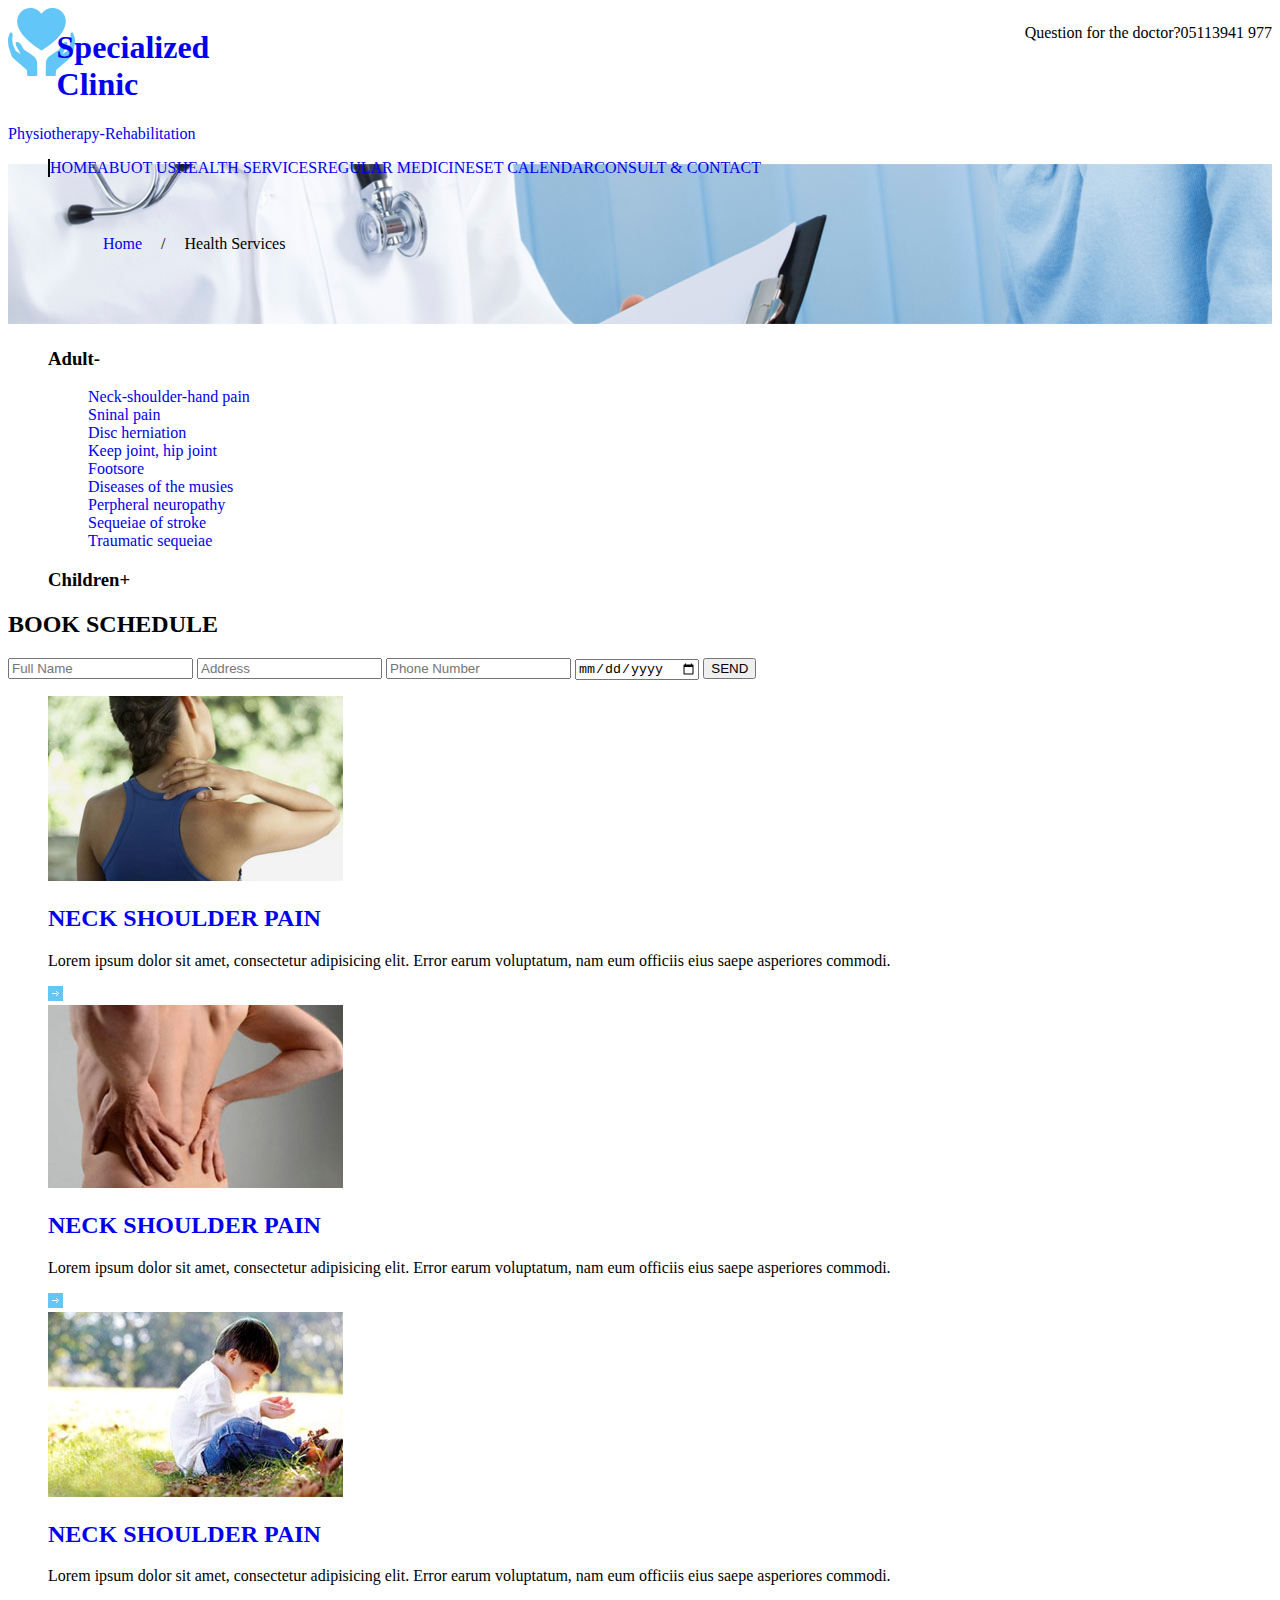
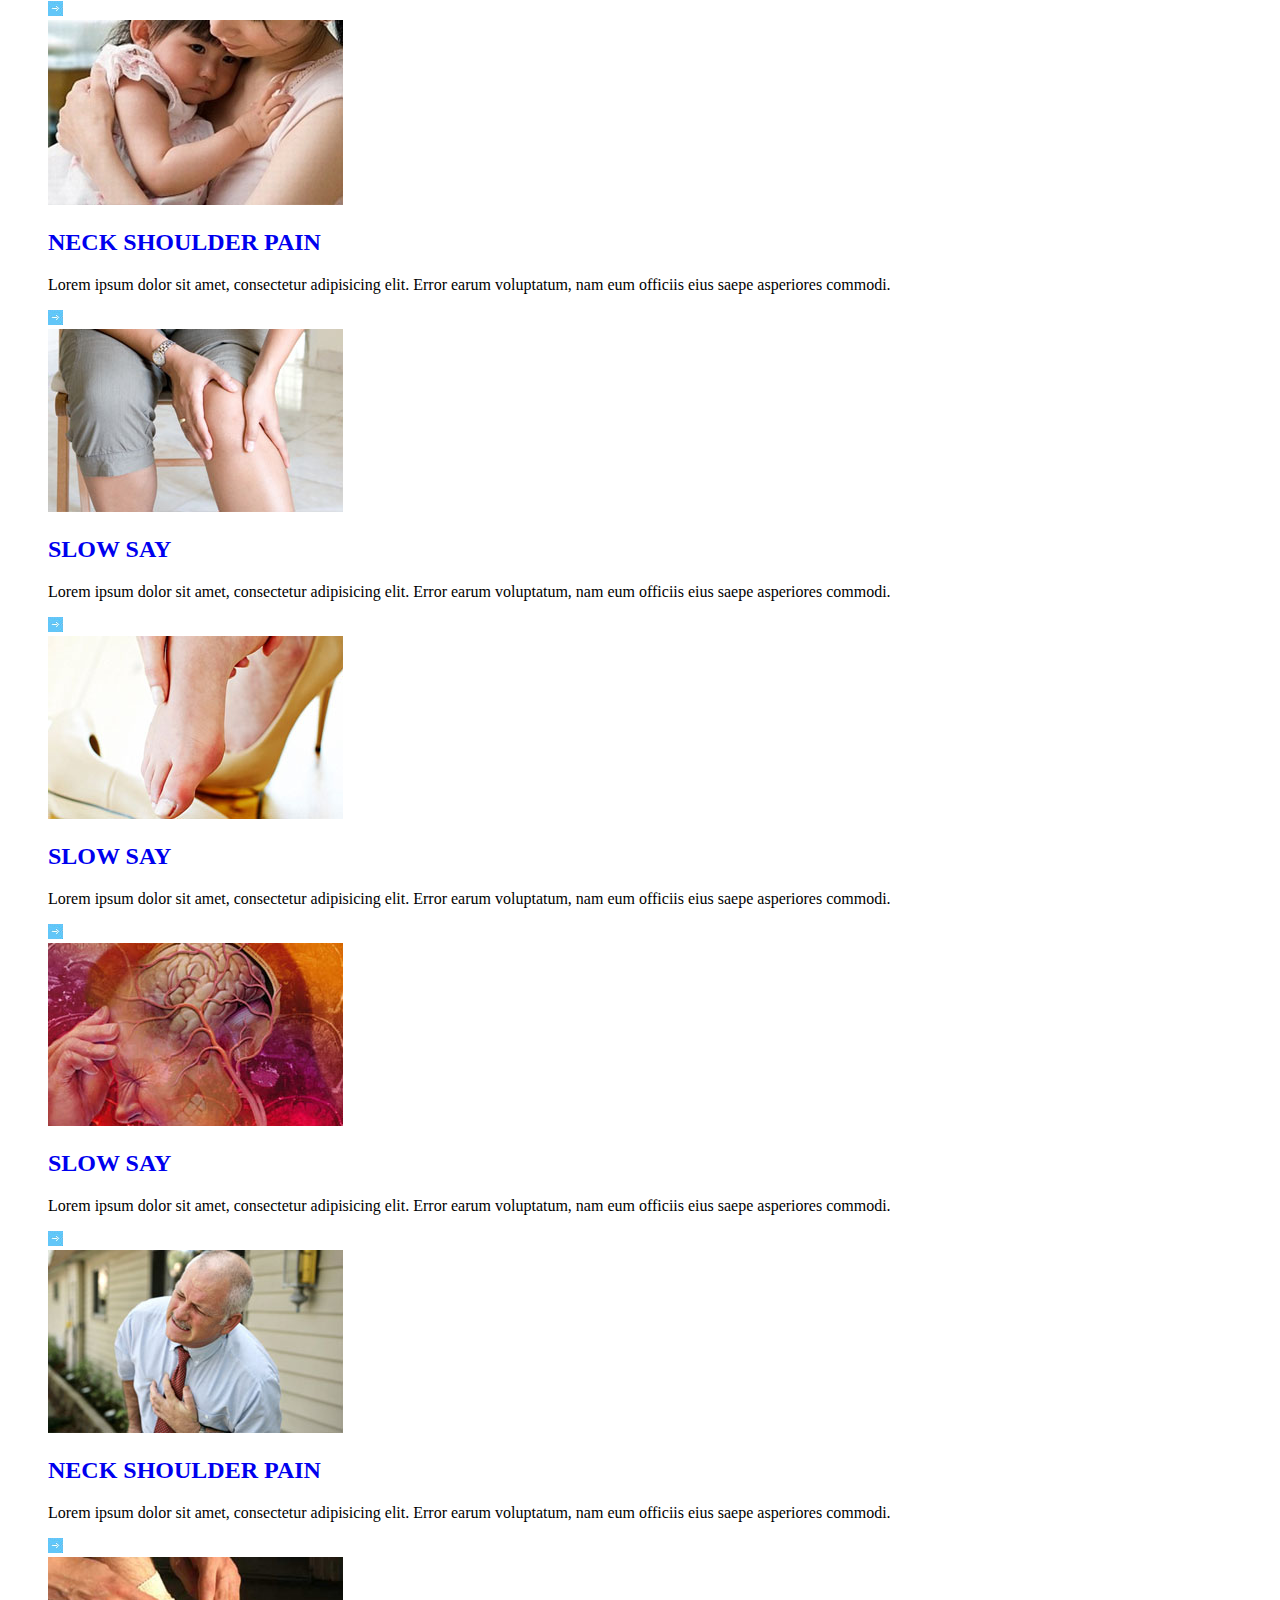
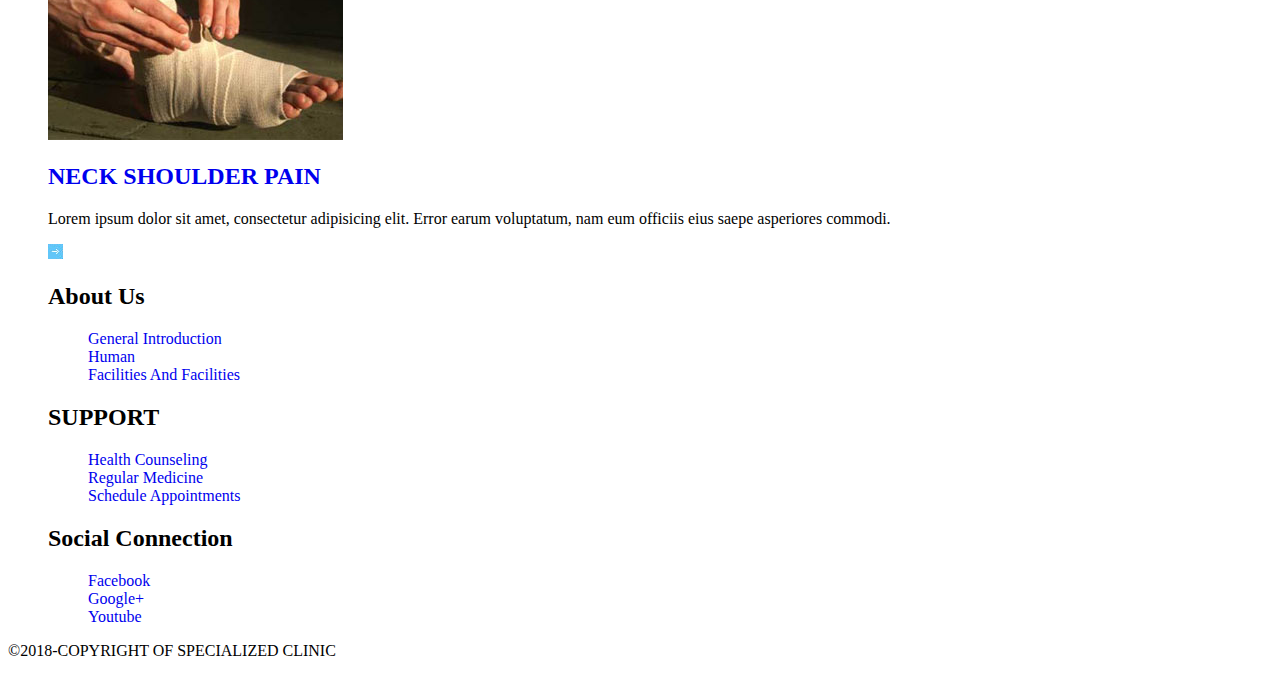
==== commit 456d6bde: "a" ====
--- a/Ex1/index.html
+++ b/Ex1/index.html
@@ -3,21 +3,23 @@
 <head>
   <meta charset="UTF-8">
   <title>Ex1</title>
+  <link rel="stylesheet" href="css/style.css" type="text/css">
 </head>
 <body>
   <!-- Start Header -->
-  <header class="page-header"> 
+  <header class="page-header">
     <div class="header-logo">
-      <a href="#" title="logo">
+      <a class="logo" href="#" title="logo">
         <img src="images/logo2.png" alt="logo">          
       </a>
-      <h1><a href="#">Specialized Clinic</a>
-      </h1><a href="#">Physiotherapy-Rehabilitation</a>
+      <h1><a href="#">Specialized Clinic</a></h1>
+      <a href="#"><span>Physiotherapy-Rehabilitation</span></a>     
     </div> 
     <div class="header-contact">
       <span class="header-contact-icon"></span>
       <p>Question for the doctor?<span>05113941 977</span></p>      
     </div>
+    <div class="clear"></div>
     <div class="header-categories">
       <nav class="nav-menu">
         <ul class="nav-list">
@@ -92,7 +94,7 @@
           <p>Lorem ipsum dolor sit amet, consectetur adipisicing elit. Error earum voluptatum, nam eum officiis eius saepe asperiores commodi.</p>
           <a href="#"><img src="images/viewmore.jpg" alt="viewmore"></a>
         </li>
-        <li class=-content-item">
+        <li class="main-content-item">
           <a href="#">
             <img src="images/hinh2.jpg" alt="hinh2">
           </a>
--- a/Ex1/css/style.css
+++ b/Ex1/css/style.css
@@ -0,0 +1,117 @@
+ul{
+  list-style: none;
+}
+a{
+  text-decoration: none;
+}
+.clear{
+  clear: both;
+}
+.page-header{
+
+}
+.header-logo{
+  float: left;
+}
+.logo{
+  float: left;
+  width: 20%;
+}
+.header-contact{
+  float: right;
+}
+.header-contact-icon{
+
+}
+.header-categories{
+
+}
+.nav-menu{
+
+}
+.nav-list{
+
+}
+.nav-item{
+  float: left;
+  text-transform: uppercase;  
+}
+.nav-item:first-child{
+  border-left: 2px solid;
+}
+.header-social-list{
+
+}
+.header-social-item{
+ 
+}
+.page-main{
+
+}
+.main-breadcrumb{
+  padding: 76px;
+  background: url('../images/banner.png') no-repeat center center;
+}
+.main-breadcrumb-list{
+  margin: 0;
+  padding: 0;
+  overflow: hidden;
+}
+.main-breadcrumb-item{
+  float: left;
+  margin-left: 19px;
+}
+.sidebar-left{
+
+}
+.sidebar-left-categories{
+
+}
+.sidebar-list{
+
+}
+.sidebar-item{
+
+}
+.sidebar-action{
+
+}
+.adult-list{
+
+}
+.adult-item{
+
+}
+.sidebar-left-form{
+
+}
+.main-content{
+
+}
+.main-content-list{
+
+}
+.main-content-item{
+
+}
+.page-footer{
+
+}
+.footer-content{
+
+}
+.footer-content-list{
+
+}
+.footer-content-item{
+
+}
+.footer-content-child-list{
+
+}
+.footer-child-item{
+
+}
+.copy-right{
+
+}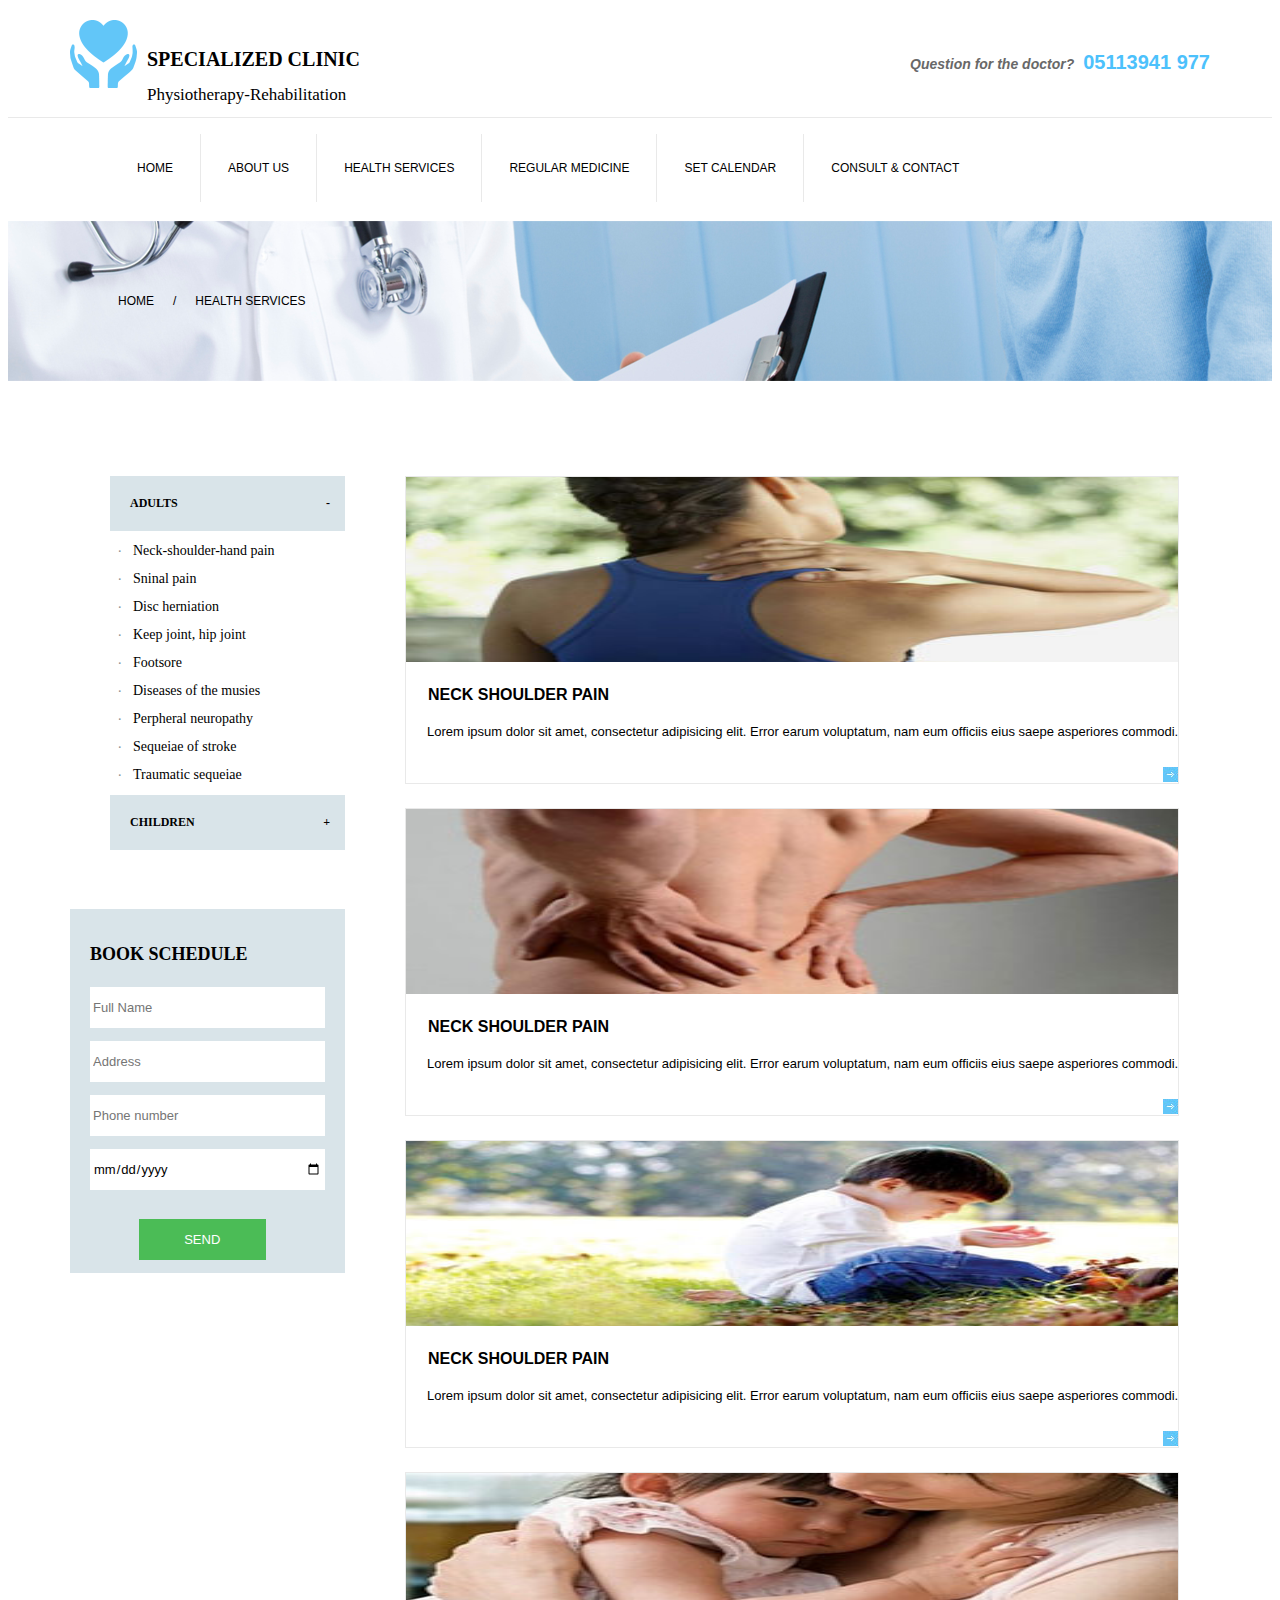
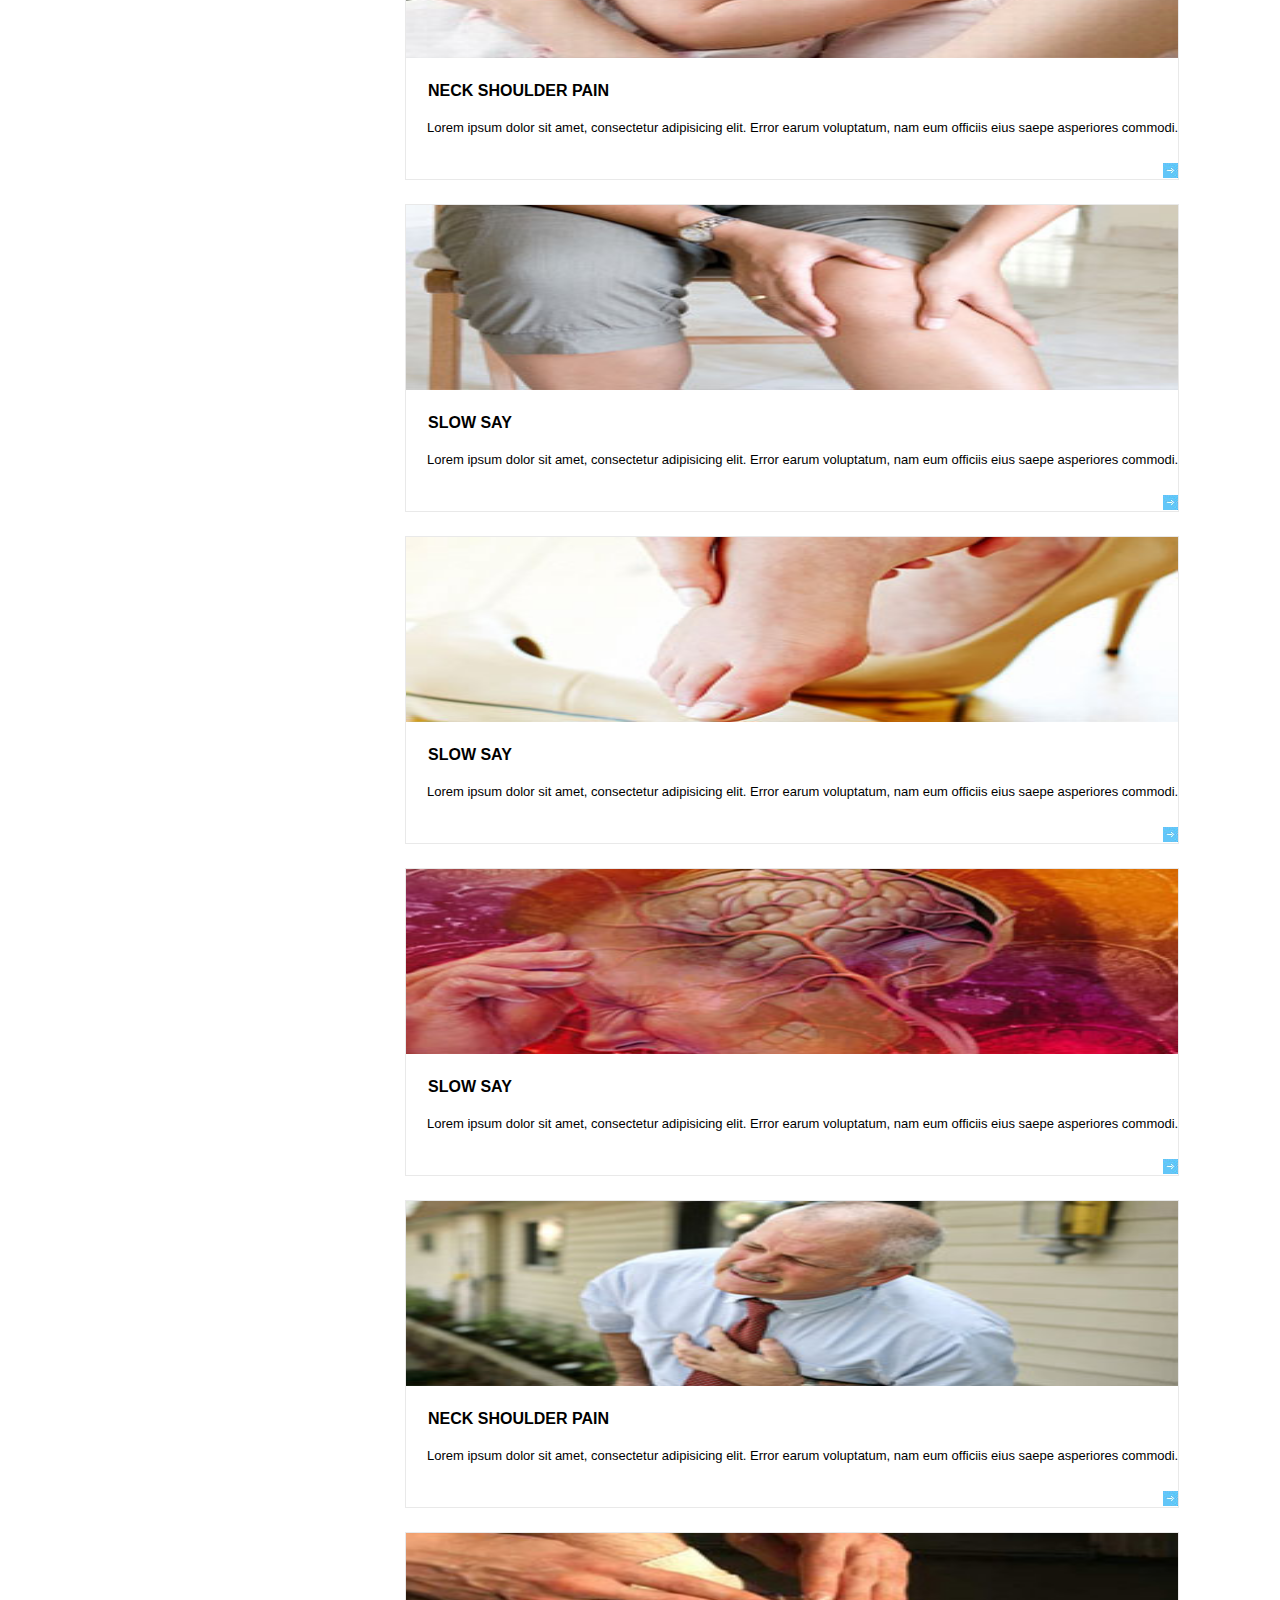
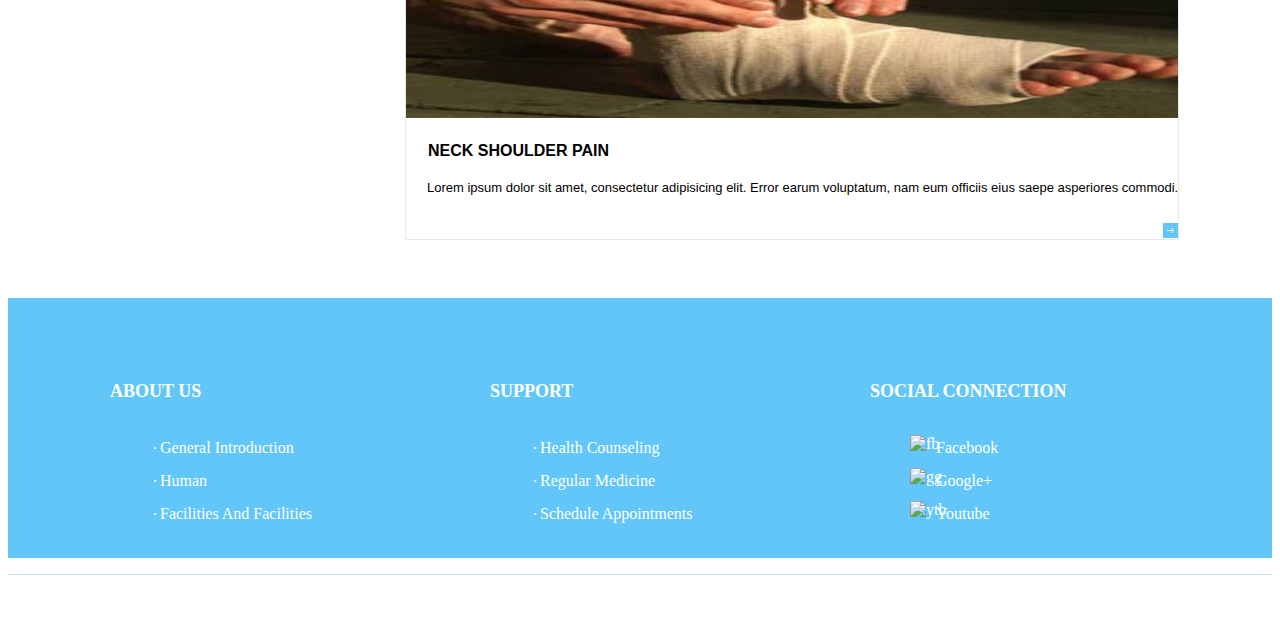
==== commit 757c0829: "update responsive" ====
--- a/Ex1/index.html
+++ b/Ex1/index.html
@@ -3,162 +3,199 @@
 <head>
   <meta charset="UTF-8">
   <title>Ex1</title>
+  <meta name="viewport" content="width=device-width, initial-scale=1.0">
+  <link rel="stylesheet" href="css/reset.css" type="text/css">
   <link rel="stylesheet" href="css/style.css" type="text/css">
+  <link rel="stylesheet" href="css/responsive.css" type="text/css">
+  <link rel="stylesheet" href="https://use.fontawesome.com/releases/v5.1.0/css/all.css" integrity="sha384-lKuwvrZot6UHsBSfcMvOkWwlCMgc0TaWr+30HWe3a4ltaBwTZhyTEggF5tJv8tbt" crossorigin="anonymous">
 </head>
 <body>
   <!-- Start Header -->
   <header class="page-header">
-    <div class="header-logo">
-      <a class="logo" href="#" title="logo">
-        <img src="images/logo2.png" alt="logo">          
-      </a>
-      <h1><a href="#">Specialized Clinic</a></h1>
-      <a href="#"><span>Physiotherapy-Rehabilitation</span></a>     
-    </div> 
-    <div class="header-contact">
-      <span class="header-contact-icon"></span>
-      <p>Question for the doctor?<span>05113941 977</span></p>      
-    </div>
-    <div class="clear"></div>
-    <div class="header-categories">
-      <nav class="nav-menu">
-        <ul class="nav-list">
-          <li class="nav-item"><a href="#">Home</a></li>
-          <li class="nav-item"><a href="#">Abuot Us</a></li>
-          <li class="nav-item"><a href="#">Health Services</a></li>
-          <li class="nav-item"><a href="#">Regular Medicine</a></li>
-          <li class="nav-item"><a href="#">Set Calendar</a></li>
-          <li class="nav-item"><a href="#">Consult & Contact</a></li>
-        </ul>
-      </nav>      
-      <ul class="header-social-list">
-        <li class="header-social-item"><a href="#"><span class="header-social-icon"></span></a></li>
-        <li class="header-social-item"><a href="#"><span class="header-social-icon"></span></a></li>
-        <li class="header-social-item"><a href="#"><span class="header-social-icon"></span></a></li>
-      </ul>      
+    <div class="container clearfix">
+      <div class="header-logo clearfix">
+        <a class="logo" href="#" title="logo">
+          <img src="images/logo2.png" alt="logo">
+        </a>
+        <div class="logo-text">
+          <h1><a href="#">Specialized Clinic</a></h1>
+          <a href="#"><span>Physiotherapy-Rehabilitation</span></a>
+        </div>
+      </div> 
+      <div class="header-contact">
+        <p class="normal-text">Question for the doctor?<span class="phone-number">05113941 977</span></p>
+      </div>
+    </div>
+    <div class="header-bottom">
+      <div class="container">
+        <nav class="nav-menu">
+          <i class="fa fa-bars"></i>
+          <ul class="nav-list clearfix">
+            <li class="nav-item"><a href="#">Home</a></li>
+            <li class="nav-item"><a href="#">About Us</a></li>
+            <li class="nav-item"><a href="#">Health Services</a></li>
+            <li class="nav-item"><a href="#">Regular Medicine</a></li>
+            <li class="nav-item"><a href="#">Set Calendar</a></li>
+            <li class="nav-item"><a href="#">Consult & Contact</a></li>
+          </ul>
+        </nav>
+        <div class="social">
+          <ul class="header-social-list clearfix">
+            <li class="header-social-item"><a href="#"><img src="images/face.jpg" alt=""></a></li>
+            <li class="header-social-item"><a href="#"><img src="images/gg.jpg" alt=""></a></li>
+            <li class="header-social-item"><a href="#"><img src="images/youtube.jpg" alt=""></a></li>
+          </ul>
+        </div>
+      </div>
     </div>
   </header>
   <!-- End Header -->
   <!-- Start Main -->
   <main class="page-main">
     <section class="main-breadcrumb">
-      <ul class="main-breadcrumb-list">
-        <li class="main-breadcrumb-item"><a href="#">Home</a></li>
-        <li class="main-breadcrumb-item"><span>/</span></li>
-        <li class="main-breadcrumb-item"><span>Health Services</span></li>
-      </ul>
-    </section>    
+      <div class="container">
+        <ul class="main-breadcrumb-list">
+          <li class="main-breadcrumb-item"><a href="#">Home</a></li>
+          <li class="main-breadcrumb-item"><span>/</span></li>
+          <li class="main-breadcrumb-item"><span>Health Services</span></li>
+        </ul>
+      </div>
+    </section>
     <!-- Start Aside -->
-    <aside class="sidebar-left">
-      <section class="sidebar-left-categories">
-        <ul class="sidebar-list">
-          <li class="sidebar-item">
-            <h3>Adult<span class="sidebar-action">-</span></h3>          
-            <ul class="adult-list">
-              <li class="adult-item"><a href="#">Neck-shoulder-hand pain</a></li>
-              <li class="adult-item"><a href="#">Sninal pain</a></li>
-              <li class="adult-item"><a href="#">Disc herniation</a></li>
-              <li class="adult-item"><a href="#">Keep joint, hip joint</a></li>
-              <li class="adult-item"><a href="#">Footsore</a></li>
-              <li class="adult-item"><a href="#">Diseases of the musies</a></li>
-              <li class="adult-item"><a href="#">Perpheral neuropathy</a></li>
-              <li class="adult-item"><a href="#">Sequeiae of stroke</a></li>
-              <li class="adult-item"><a href="#">Traumatic sequeiae</a></li>
-            </ul>
-          </li>
-          <li class="sidebar-item">
-            <h3>Children<span class="sidebar-action">+</span></h3>                       
-          </li>
-        </ul>
-      </section>
-      <section class="sidebar-left-form">
-        <h2>BOOK SCHEDULE</h2>
-        <form method="post" action="#">
-          <input type="text" name="fullname" placeholder="Full Name">
-          <input type="text" name="address" placeholder="Address">
-          <input type="text" name="phonenumber" placeholder="Phone Number">
-          <input type="date" name="time">
-          <input type="submit" name="submit" value="SEND">
-        </form>
-      </section>
-    </aside>
-    <!-- End Aside -->
-    <!-- Start MainContent -->
-    <div class="main-content">
-      <ul class="main-content-list">
-        <li class="main-content-item">
-          <a href="#">
-            <img src="images/hinh1.jpg" alt="hinh1">
-          </a>
-          <h2><a href="#">NECK SHOULDER PAIN</a></h2>                     
-          <p>Lorem ipsum dolor sit amet, consectetur adipisicing elit. Error earum voluptatum, nam eum officiis eius saepe asperiores commodi.</p>
-          <a href="#"><img src="images/viewmore.jpg" alt="viewmore"></a>
-        </li>
-        <li class="main-content-item">
-          <a href="#">
-            <img src="images/hinh2.jpg" alt="hinh2">
-          </a>
-          <h2><a href="#">NECK SHOULDER PAIN</a></h2>                     
-          <p>Lorem ipsum dolor sit amet, consectetur adipisicing elit. Error earum voluptatum, nam eum officiis eius saepe asperiores commodi.</p>
-          <a href="#"><img src="images/viewmore.jpg" alt="viewmore"></a>
-        </li>
-        <li class="main-content-item">
-          <a href="#">
-            <img src="images/hinh3.jpg" alt="hinh3">
-          </a>
-          <h2><a href="#">NECK SHOULDER PAIN</a></h2>                     
-          <p>Lorem ipsum dolor sit amet, consectetur adipisicing elit. Error earum voluptatum, nam eum officiis eius saepe asperiores commodi.</p>
-          <a href="#"><img src="images/viewmore.jpg" alt="viewmore"></a>
-        </li>
-        <li class="main-content-item">
-          <a href="#">
-            <img src="images/hinh4.jpg" alt="hinh4">
-          </a>
-          <h2><a href="#">NECK SHOULDER PAIN</a></h2>                     
-          <p>Lorem ipsum dolor sit amet, consectetur adipisicing elit. Error earum voluptatum, nam eum officiis eius saepe asperiores commodi.</p>
-          <a href="#"><img src="images/viewmore.jpg" alt="viewmore"></a>
-        </li>
-        <li class="main-content-item">
-          <a href="#">
-            <img src="images/hinh5.jpg" alt="hinh5">
-          </a>
-          <h2><a href="#">SLOW SAY</a></h2>                       
-          <p>Lorem ipsum dolor sit amet, consectetur adipisicing elit. Error earum voluptatum, nam eum officiis eius saepe asperiores commodi.</p>
-          <a href="#"><img src="images/viewmore.jpg" alt="viewmore"></a>
-        </li>
-        <li class="main-content-item">
-          <a href="#">
-            <img src="images/hinh6.jpg" alt="hinh6">
-          </a>
-          <h2><a href="#">SLOW SAY</a></h2>                       
-          <p>Lorem ipsum dolor sit amet, consectetur adipisicing elit. Error earum voluptatum, nam eum officiis eius saepe asperiores commodi.</p>
-          <a href="#"><img src="images/viewmore.jpg" alt="viewmore"></a>
-        </li>
-        <li class="main-content-item">
-          <a href="#">
-            <img src="images/hinh7.jpg" alt="hinh7">
-          </a>
-          <h2><a href="#">SLOW SAY</a></h2>                       
-          <p>Lorem ipsum dolor sit amet, consectetur adipisicing elit. Error earum voluptatum, nam eum officiis eius saepe asperiores commodi.</p>
-          <a href="#"><img src="images/viewmore.jpg" alt="viewmore"></a>
-        </li>
-        <li class="main-content-item">
-          <a href="#">
-            <img src="images/hinh8.jpg" alt="hinh8">
-          </a>
-          <h2><a href="#">NECK SHOULDER PAIN</a></h2>                     
-          <p>Lorem ipsum dolor sit amet, consectetur adipisicing elit. Error earum voluptatum, nam eum officiis eius saepe asperiores commodi.</p>
-          <a href="#"><img src="images/viewmore.jpg" alt="viewmore"></a>
-        </li>
-        <li class="main-content-item">
-          <a href="#">
-            <img src="images/hinh9.jpg" alt="hinh9">
-          </a>
-          <h2><a href="#">NECK SHOULDER PAIN</a></h2>                     
-          <p>Lorem ipsum dolor sit amet, consectetur adipisicing elit. Error earum voluptatum, nam eum officiis eius saepe asperiores commodi.</p>
-          <a href="#"><img src="images/viewmore.jpg" alt="viewmore"></a>
-        </li>
-      </ul>
+    <div class="main-bottom">
+      <div class="container clearfix">
+        <div class="content-content">
+          <aside class="sidebar-left">
+            <section class="sidebar-left-categories">
+              <ul class="sidebar-list">
+                <li class="sidebar-item">
+                  <h3>Adults<span class="sidebar-action">-</span></h3>
+                  <ul class="adult-list">
+                    <li class="adult-item"><a href="#">Neck-shoulder-hand pain</a></li>
+                    <li class="adult-item"><a href="#">Sninal pain</a></li>
+                    <li class="adult-item"><a href="#">Disc herniation</a></li>
+                    <li class="adult-item"><a href="#">Keep joint, hip joint</a></li>
+                    <li class="adult-item"><a href="#">Footsore</a></li>
+                    <li class="adult-item"><a href="#">Diseases of the musies</a></li>
+                    <li class="adult-item"><a href="#">Perpheral neuropathy</a></li>
+                    <li class="adult-item"><a href="#">Sequeiae of stroke</a></li>
+                    <li class="adult-item"><a href="#">Traumatic sequeiae</a></li>
+                  </ul>
+                </li>
+                <li class="sidebar-item">
+                  <h3>Children<span class="sidebar-action">+</span></h3>
+                </li>
+              </ul>
+            </section>
+            <section class="sidebar-left-form">
+              <h2>BOOK SCHEDULE</h2>
+              <form method="post" action="#" class="left-form">
+                <input type="text" name="fullname" placeholder="Full Name">
+                <input type="text" name="address" placeholder="Address">
+                <input type="text" name="phonenumber" placeholder="Phone number">
+                <input type="date" name="time">
+                <input type="submit" name="submit" id="send" value="SEND">
+              </form>
+            </section>
+          </aside>
+        </div>
+        <!-- End Aside -->
+        <!-- Start MainContent -->
+        <div class="main-content">
+          <ul class="main-content-list clearfix">
+            <li class="main-content-item">
+              <article class="article-content">
+                <a href="#">
+                  <img class="img-content" src="images/hinh1.jpg" alt="hinh1">
+                </a>
+                <h2><a href="#">NECK SHOULDER PAIN</a></h2>
+                <p>Lorem ipsum dolor sit amet, consectetur adipisicing elit. Error earum voluptatum, nam eum officiis eius saepe asperiores commodi.</p>
+                <a class="viewmore" href="#"><img src="images/viewmore.jpg" alt="viewmore"></a>
+              </article>
+            </li>
+            <li class="main-content-item">
+              <article class="article-content">
+                <a href="#">
+                  <img class="img-content" src="images/hinh2.jpg" alt="hinh2">
+                </a>
+                <h2><a href="#">NECK SHOULDER PAIN</a></h2>
+                <p>Lorem ipsum dolor sit amet, consectetur adipisicing elit. Error earum voluptatum, nam eum officiis eius saepe asperiores commodi.</p>
+                <a class="viewmore" href="#" class="viewmore"><img src="images/viewmore.jpg" alt="viewmore"></a>
+              </article>
+            </li>
+            <li class="main-content-item">
+              <article class="article-content">
+                <a href="#">
+                  <img class="img-content" src="images/hinh3.jpg" alt="hinh3">
+                </a>
+                <h2><a href="#">NECK SHOULDER PAIN</a></h2>
+                <p>Lorem ipsum dolor sit amet, consectetur adipisicing elit. Error earum voluptatum, nam eum officiis eius saepe asperiores commodi.</p>
+                <a href="#" class="viewmore"><img src="images/viewmore.jpg" alt="viewmore"></a>
+              </article>
+            </li>
+            <li class="main-content-item">
+              <article class="article-content">
+                <a href="#">
+                  <img class="img-content" src="images/hinh4.jpg" alt="hinh4">
+                </a>
+                <h2><a href="#">NECK SHOULDER PAIN</a></h2>
+                <p>Lorem ipsum dolor sit amet, consectetur adipisicing elit. Error earum voluptatum, nam eum officiis eius saepe asperiores commodi.</p>
+                <a href="#" class="viewmore"><img src="images/viewmore.jpg" alt="viewmore"></a>
+              </article>
+            </li>
+            <li class="main-content-item">
+              <article class="article-content">
+                <a href="#">
+                  <img class="img-content" src="images/hinh5.jpg" alt="hinh5">
+                </a>
+                <h2><a href="#">SLOW SAY</a></h2>
+                <p>Lorem ipsum dolor sit amet, consectetur adipisicing elit. Error earum voluptatum, nam eum officiis eius saepe asperiores commodi.</p>
+                <a href="#" class="viewmore"><img src="images/viewmore.jpg" alt="viewmore"></a>
+              </article>
+            </li>
+            <li class="main-content-item">
+              <article class="article-content">
+                <a href="#">
+                  <img class="img-content" src="images/hinh6.jpg" alt="hinh6">
+                </a>
+                <h2><a href="#">SLOW SAY</a></h2>
+                <p>Lorem ipsum dolor sit amet, consectetur adipisicing elit. Error earum voluptatum, nam eum officiis eius saepe asperiores commodi.</p>
+                <a href="#" class="viewmore"><img src="images/viewmore.jpg" alt="viewmore"></a>
+              </article>
+            </li>
+            <li class="main-content-item">
+              <article class="article-content">
+                <a href="#">
+                  <img class="img-content" src="images/hinh7.jpg" alt="hinh7">
+                </a>
+                <h2><a href="#">SLOW SAY</a></h2>
+                <p>Lorem ipsum dolor sit amet, consectetur adipisicing elit. Error earum voluptatum, nam eum officiis eius saepe asperiores commodi.</p>
+                <a href="#" class="viewmore"><img src="images/viewmore.jpg" alt="viewmore"></a>
+              </article>
+            </li>
+            <li class="main-content-item">
+              <article class="article-content">
+                <a href="#">
+                  <img class="img-content" src="images/hinh8.jpg" alt="hinh8">
+                </a>
+                <h2><a href="#">NECK SHOULDER PAIN</a></h2>
+                <p>Lorem ipsum dolor sit amet, consectetur adipisicing elit. Error earum voluptatum, nam eum officiis eius saepe asperiores commodi.</p>
+                <a href="#" class="viewmore"><img src="images/viewmore.jpg" alt="viewmore"></a>
+              </article>
+            </li>
+            <li class="main-content-item">
+              <article class="article-content">
+                <a href="#">
+                  <img class="img-content" src="images/hinh9.jpg" alt="hinh9">
+                </a>
+                <h2><a href="#">NECK SHOULDER PAIN</a></h2>
+                <p>Lorem ipsum dolor sit amet, consectetur adipisicing elit. Error earum voluptatum, nam eum officiis eius saepe asperiores commodi.</p>
+                <a href="#" class="viewmore"><img src="images/viewmore.jpg" alt="viewmore"></a>
+              </article>
+            </li>
+          </ul>
+        </div>
+      </div>
     </div>
     <!-- End Main Content --> 
   </main>
@@ -166,41 +203,45 @@
   <!-- Start Footer -->
   <footer class="page-footer">
     <section class="footer-content">
-      <ul class="footer-content-list">
-        <li class="footer-content-item">
-          <h2>About Us</h2>
-          <ul class="footer-content-child-list">
-            <li class="footer-child-item"><a href="#">General Introduction</a></li>
-            <li class="footer-child-item"><a href="#">Human</a></li>
-            <li class="footer-child-item"><a href="#">Facilities And Facilities</a></li>  
-          </ul>
-        </li>
-        <li class="footer-content-item">
-          <h2>SUPPORT</h2>
-          <ul class="footer-content-child-list">
-            <li class="footer-child-item"><a href="#">Health Counseling</a></li>
-            <li class="footer-child-item"><a href="#">Regular Medicine</a></li>
-            <li class="footer-child-item"><a href="#">Schedule Appointments</a></li>  
-          </ul>
-        </li>
-        <li class="footer-content-item">
-          <h2>Social Connection</h2>
-          <ul class="footer-content-child-list">
-            <li class="footer-child-item">
-              <a href="#"><span class="footer-social-icon"></span>Facebook</a>
-            </li>
-            <li class="footer-child-item">
-             <a href="#"><span class="footer-social-icon"></span>Google+</a>
-           </li>
-           <li class="footer-child-item">
-             <a href="#"><span class="footer-social-icon"></span>Youtube</a>
-           </li>
-         </ul>
-       </li>
-     </ul>
-   </section>    
-   <p class="copy-right">&#169;2018-COPYRIGHT OF SPECIALIZED CLINIC</p>    
- </footer>
- <!-- End Footer -->
+      <div class="container">
+        <ul class="footer-content-list clearfix">
+          <li class="footer-content-item">
+            <h2>About Us</h2>
+            <ul class="footer-content-child-list">
+              <li class="footer-child-item"><a href="#">General Introduction</a></li>
+              <li class="footer-child-item"><a href="#">Human</a></li>
+              <li class="footer-child-item"><a href="#">Facilities And Facilities</a></li>
+            </ul>
+          </li>
+          <li class="footer-content-item">
+            <h2>Support</h2>
+            <ul class="footer-content-child-list">
+              <li class="footer-child-item"><a href="#">Health Counseling</a></li>
+              <li class="footer-child-item"><a href="#">Regular Medicine</a></li>
+              <li class="footer-child-item"><a href="#">Schedule Appointments</a></li>
+            </ul>
+          </li>
+          <li class="footer-content-item">
+            <h2>Social Connection</h2>
+            <ul class="footer-content-child-list">
+              <li class="footer-social-item">
+                <a href="#"><img src="images/fb-icon.png" alt="fb">Facebook</a>
+              </li>
+              <li class="footer-social-item">
+                <a href="#"><img src="images/google-icon.png" alt="gg">Google+</a>
+              </li>
+              <li class="footer-social-item">
+                <a href="#"><img src="images/youtube-icon.png" alt="ytb">Youtube</a>
+              </li>
+            </ul>
+          </li>
+        </ul>
+      </div>
+    </section>
+    <div class="container">
+      <p class="copy-right">&#169;2018-copy right of specialzed clinic</p>
+    </div>
+  </footer>
+  <!-- End Footer -->
 </body>
 </html>
--- a/Ex1/css/style.css
+++ b/Ex1/css/style.css
@@ -1,117 +1,310 @@
-ul{
+ul {
   list-style: none;
 }
-a{
+a {
   text-decoration: none;
-}
-.clear{
+  color: black;
+}
+h1 {
+  font-family: Myriad Pro;
+  text-transform: uppercase;
+  font-size: 20px;
+}
+.clearfix::after {
+  content: "";
+  display: block;
   clear: both;
 }
-.page-header{
-
-}
-.header-logo{
-  float: left;
-}
-.logo{
-  float: left;
-  width: 20%;
-}
-.header-contact{
+.container {
+  margin: 0 auto;
+  padding: 0 15px;
+  max-width: 1140px;
+  width: 100%;
+}
+.container::after {
+  content: '';
+  display: block;
+  clear: both;
+}
+.page-header {
+  padding-top: 12px;
+  width: 100%;
+}
+.header-logo {
+  float: left;
+}
+.logo {
+  float: left;
+  margin-top: 0;
+  margin-right: 10px;
+}
+.logo-text {
   float: right;
-}
-.header-contact-icon{
-
-}
-.header-categories{
-
-}
-.nav-menu{
-
-}
-.nav-list{
-
-}
-.nav-item{
-  float: left;
-  text-transform: uppercase;  
-}
-.nav-item:first-child{
-  border-left: 2px solid;
-}
-.header-social-list{
-
-}
-.header-social-item{
- 
-}
-.page-main{
-
-}
-.main-breadcrumb{
+  margin-top:15px;
+}
+.logo-text span {
+  font-size: 17px;
+}
+.header-contact {
+  padding-top: 12px;
+  float: right;
+  margin-top:5px;
+  padding-left: 40px;
+  background: url('../images/phone-icon.png') no-repeat left center;
+}
+.normal-text{
+  font-family: Arial;
+  font-size: 14px;
+  font-weight: bold;
+  color: #686868;
+  font-style: italic;
+  margin-bottom: 12px;
+}
+.phone-number {
+  color: #4cc1fc;
+  font-family: Arial;
+  font-size: 20px;
+  font-weight:bold;
+  font-style: normal;
+  margin-left: 9px;
+}
+.header-bottom {
+  margin-top: 12px;
+  border-top: 1px #e9e9e9 solid;
+}
+.nav-menu {
+  float: left;
+  width: 89%;
+}
+.nav-list {
+  width: 100%;
+}
+.nav-menu i {
+  display: none;
+}
+.nav-item {
+  float: left;
+  font-family: Arial;
+  font-size: 12px;
+  text-transform: uppercase;
+  padding:27px 27px;
+  border-right: 1px solid #e9e9e9;
+}
+.nav-item a:hover, .article-content h2 a:hover, .adult-item a:hover{
+  color: #62c6f8 ;
+}
+.nav-item:last-child {
+  border: 0;
+}
+.social {
+  float: right;
+  width: 11%;
+}
+.header-social-list {
+  float: right;
+  margin-top: 18px;
+}
+.header-social-item {
+  float: left;
+  margin-left: 13px;
+}
+.main-breadcrumb {
   padding: 76px;
+  background-size: cover;
   background: url('../images/banner.png') no-repeat center center;
 }
-.main-breadcrumb-list{
+.main-breadcrumb-list {
   margin: 0;
   padding: 0;
   overflow: hidden;
 }
-.main-breadcrumb-item{
+.main-breadcrumb-item {
   float: left;
   margin-left: 19px;
-}
-.sidebar-left{
+  font-family: Arial;
+  font-size: 12px;
+  text-transform: uppercase;
+}
+.main-bottom {
+  padding-top: 76px;
+}
+.content-content {
+  width: 100%;
+}
+.sidebar-left {
+  padding-right: 10px;
+  width: 25%;
+  float: left;
+  box-sizing: border-box;
+}
+.sidebar-left-categories {
+  padding-bottom: 43px;
+}
+.sidebar-item h3 {
+  font-family: Myriad Pro;
+  font-size: 12px;
+  position: relative;
+  background-color: #d9e4e9;
+  padding: 20px;
+  text-transform: uppercase;
+}
+.sidebar-action {
+  position: absolute;
+  right: 15px;
+}
+.adult-list {
+  margin: 0;
+  padding: 0;
+}
+.adult-item {
+  margin: 12px auto;
+  padding-left: 23px;
+  font-size: 14px;
+  font-family: Myriad Pro;
+  position: relative;
+}
+.adult-item::before {
+  content: ".";
+  padding-right: 8px;
+  color: #868e92;
+  margin: auto;
+  position: absolute;
+  top: -3px;
+  left: 8px;
+}
+.sidebar-left-form {
+  padding:20px 20px;
+  background-color: #d9e4e9;
+  position: relative;
+}
+.sidebar-left-form h2 {
+  font-family: Myriad Pro;
+  font-size: 18px;
+}
+.left-form {
+  width: 100%;
+  margin-top: 22px;
+  padding-bottom: 50px;
+}
+.left-form input {
+  height: 41px;
+  width: 100%;
+  border: none;
+  margin-bottom: 13px;
+  text-align: left;
+  padding:0 3px 0;
+  font-family: Arial;
+  font-size: 13px;
+  box-sizing: border-box;
+}
+#send {
+  text-align: center;
+  background-color: #4bbc56;
+  color: white;
+  width: 127px;
+  position: absolute;
+  bottom: 0;
+  left: 25%;
+}
+.main-content {
+  width: 75%;
+  float: left;
+}
+.main-content-list {
+  width: 100%;
+}
+.main-content-item {
+  float: left;
+  padding-left: 10px;
+  width: calc((100%-80px)/3);
+  padding-right: 10px;
+  padding-bottom: 24px;
+  box-sizing: border-box;
+}
+.article-content {
+  width: 100%;
+  box-sizing: border-box;
+  padding-bottom: 30px;
+  border: solid 0.5px #e9e9e9;
+  position: relative;
+}
+.article-content h2 {
+  font-family: Arial;
+  font-weight: bold;
+  font-size: 16px;
+  margin: 20px 0 20px 22px;
+}
+.article-content p {
+  margin-left: 21px;
+  font-family: Arial;
+  font-size: 13px;
+  line-height: 16px;
+}
+.viewmore {
+  position: absolute;
+  right: 0;
+  bottom: -3px;
+}
+.img-content {
+  width: 100%;
+  height: 185px;
+}
+.page-footer {
+  color: white;
+  background-color: #62c6f8;
+  height: 260px;
+  margin-top: 18px;
+}
+.page-footer a {
+  color: white;
+}
+.page-footer h2 {
+  font-family: Myriad Pro;
+  font-size: 18px;
+  text-transform: uppercase;
+}
+.footer-content {
+  width: 100%;
+  padding-top: 52px;
+  padding-bottom: 30px;
+  border-bottom: solid 1px #c2e4f5;
+}
+.footer-content-list {
+  width: 100%;
+}
+.footer-content-item {
+  float: left;
+  width: calc(100%/3);
+}
+.footer-content-child-list {
+  width: 100%;
+  padding-top: 12px;
+}
+.footer-child-item {
+  position: relative;
+  padding:10px 10px 5px 10px;
+}
+.footer-child-item::before {
+  content: ".";
+  color: white;
+  position: absolute;
+  left: 3px;
+  top: 6px;
+}
+.copy-right {
+  padding: 12px 0;
+  margin-top: 12px;
+  font-family: Arial;
+  font-size: 14px;
+  text-transform: uppercase;
+}
+.footer-social-item {
+  padding:10px 5px 5px 26px;
+  position: relative;
+}
+.footer-social-item img {
+  position: absolute;
+  top: 6px;
+  left: 0;
+}
 
-}
-.sidebar-left-categories{
-
-}
-.sidebar-list{
-
-}
-.sidebar-item{
-
-}
-.sidebar-action{
-
-}
-.adult-list{
-
-}
-.adult-item{
-
-}
-.sidebar-left-form{
-
-}
-.main-content{
-
-}
-.main-content-list{
-
-}
-.main-content-item{
-
-}
-.page-footer{
-
-}
-.footer-content{
-
-}
-.footer-content-list{
-
-}
-.footer-content-item{
-
-}
-.footer-content-child-list{
-
-}
-.footer-child-item{
-
-}
-.copy-right{
-
-}--- a/Ex1/css/responsive.css
+++ b/Ex1/css/responsive.css
@@ -0,0 +1,102 @@
+@media only screen and (max-width: 1024px) {
+  .container {
+    padding: 0 15px;
+    max-width: 950px;
+    box-sizing: border-box;
+  }
+  .nav-menu {
+    width: 100%;
+  }
+  .social {
+    display: none;
+  }
+}
+@media only screen and (max-width: 767px) {
+  .container {
+    max-width: 710px;
+    padding: 0 10px;
+  }
+  .header-logo {
+    width: 286px;
+    float: none;
+    margin: 0 auto 10px;
+  }
+  .logo-text {
+    float: left;
+  }
+  .header-contact {
+    float: none;
+    width: 312px;
+    margin: 0 auto;
+    padding-bottom: 4px;
+    margin-bottom: 0;
+  }
+  .header-bottom {
+    width: 100%;
+  }
+  .nav-menu {
+    box-sizing: border-box;
+    padding: 20px 20px 20px 50px;
+  }
+  .nav-list {
+    display: none;
+  }
+  .nav-menu i {
+    display: inline;
+  }
+  .main-breadcrumb {
+    padding: 50px;
+  }
+  .sidebar-left {
+    display: none;
+  }
+  .main-content {
+    width: 100%;
+    float: none;
+  }
+  .main-bottom {
+    padding-top: 40px;
+  }
+  .main-content-item {
+    width: 50%;
+  }
+  .page-footer {
+    height: auto;
+  }
+  .footer-content-list {
+    padding-left: 10px;
+    box-sizing: border-box;
+  }
+  .footer-content-item {
+    width: 50%;
+    margin-bottom: 50px;
+  }
+  .copy-right {
+    box-sizing: border-box;
+    text-align: center;
+  }
+}
+@media only screen and (max-width:480px ){
+  .container {
+    padding:0;
+  }
+  .main-content-item {
+    width: 100%;
+  }
+}
+@media only screen and (max-width: 320px) {
+  .header-logo,
+  .header-contact {
+    box-sizing: border-box;
+    width: auto;
+  }
+  .logo-text {
+    text-align: center;
+  }
+  .footer-content-item {
+    width: 100%;
+    margin: 0 auto 10px;
+    padding-left: 10px;
+  }
+
+}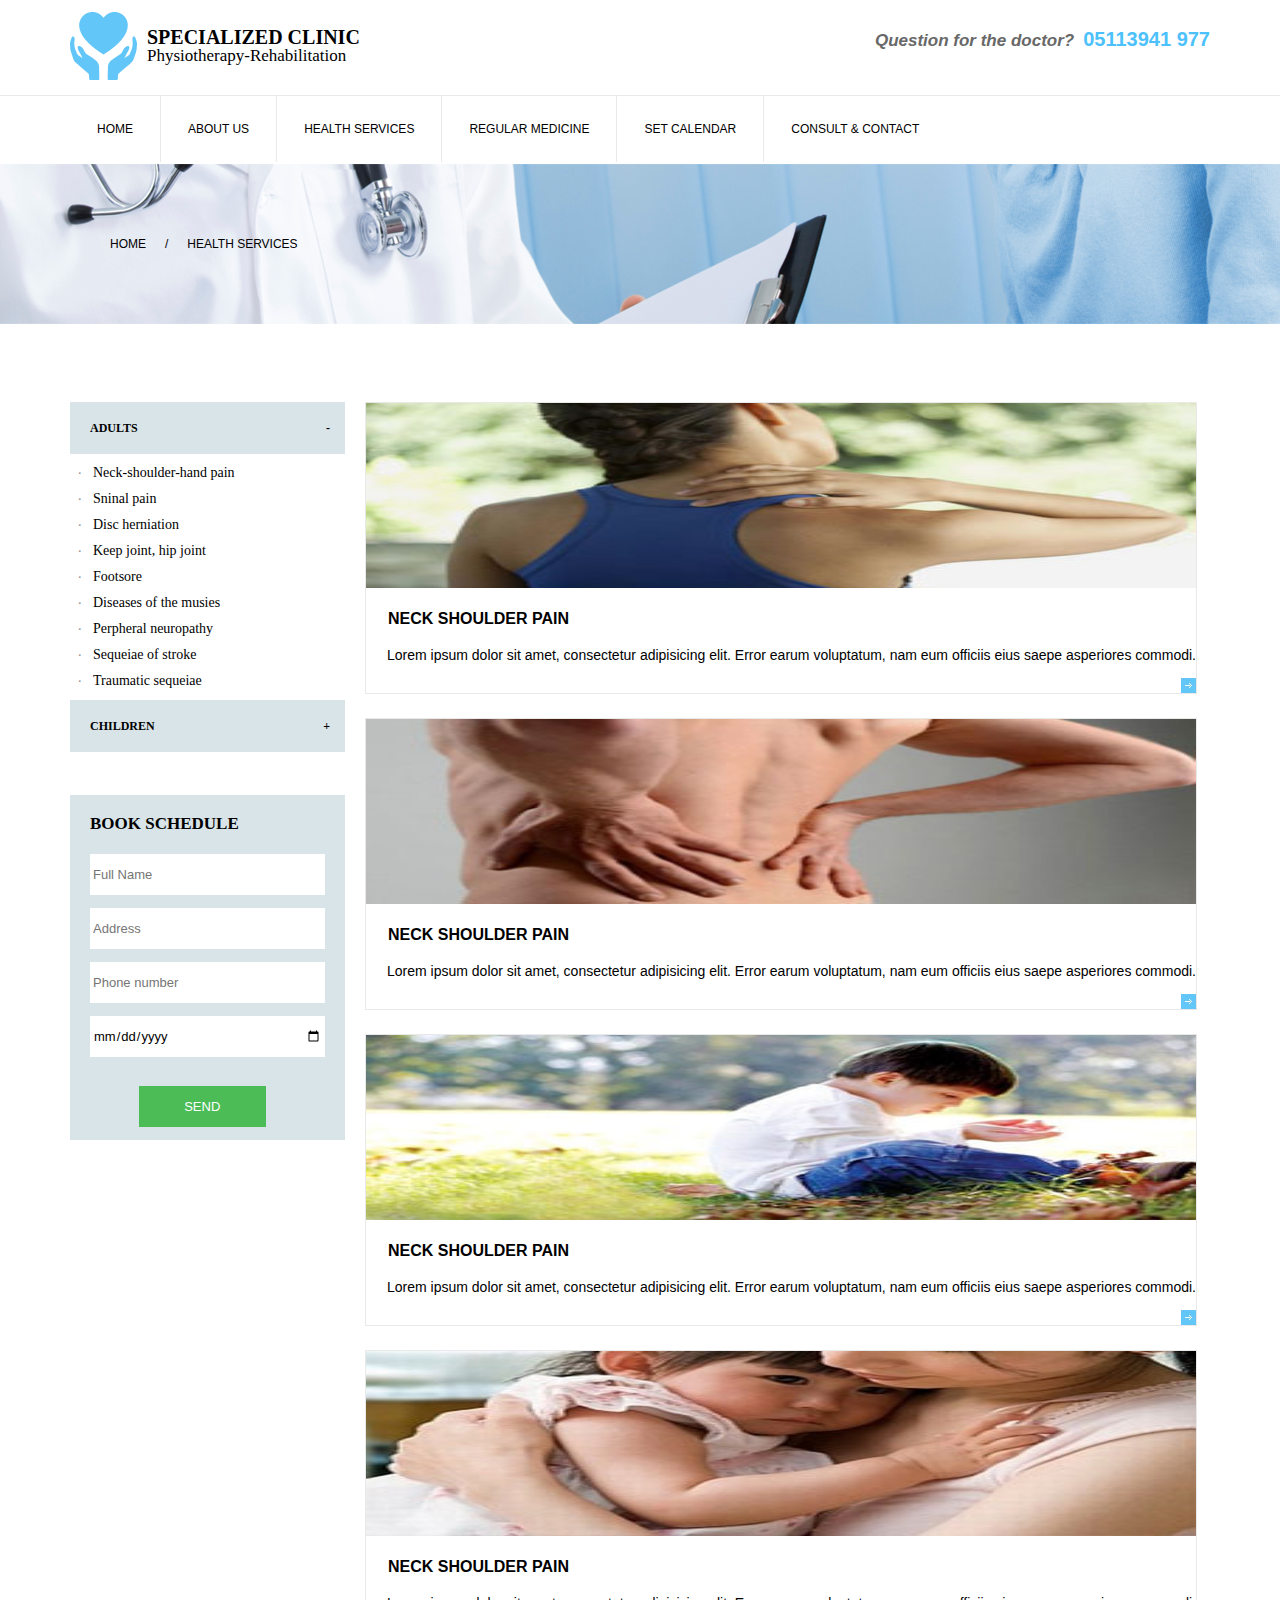
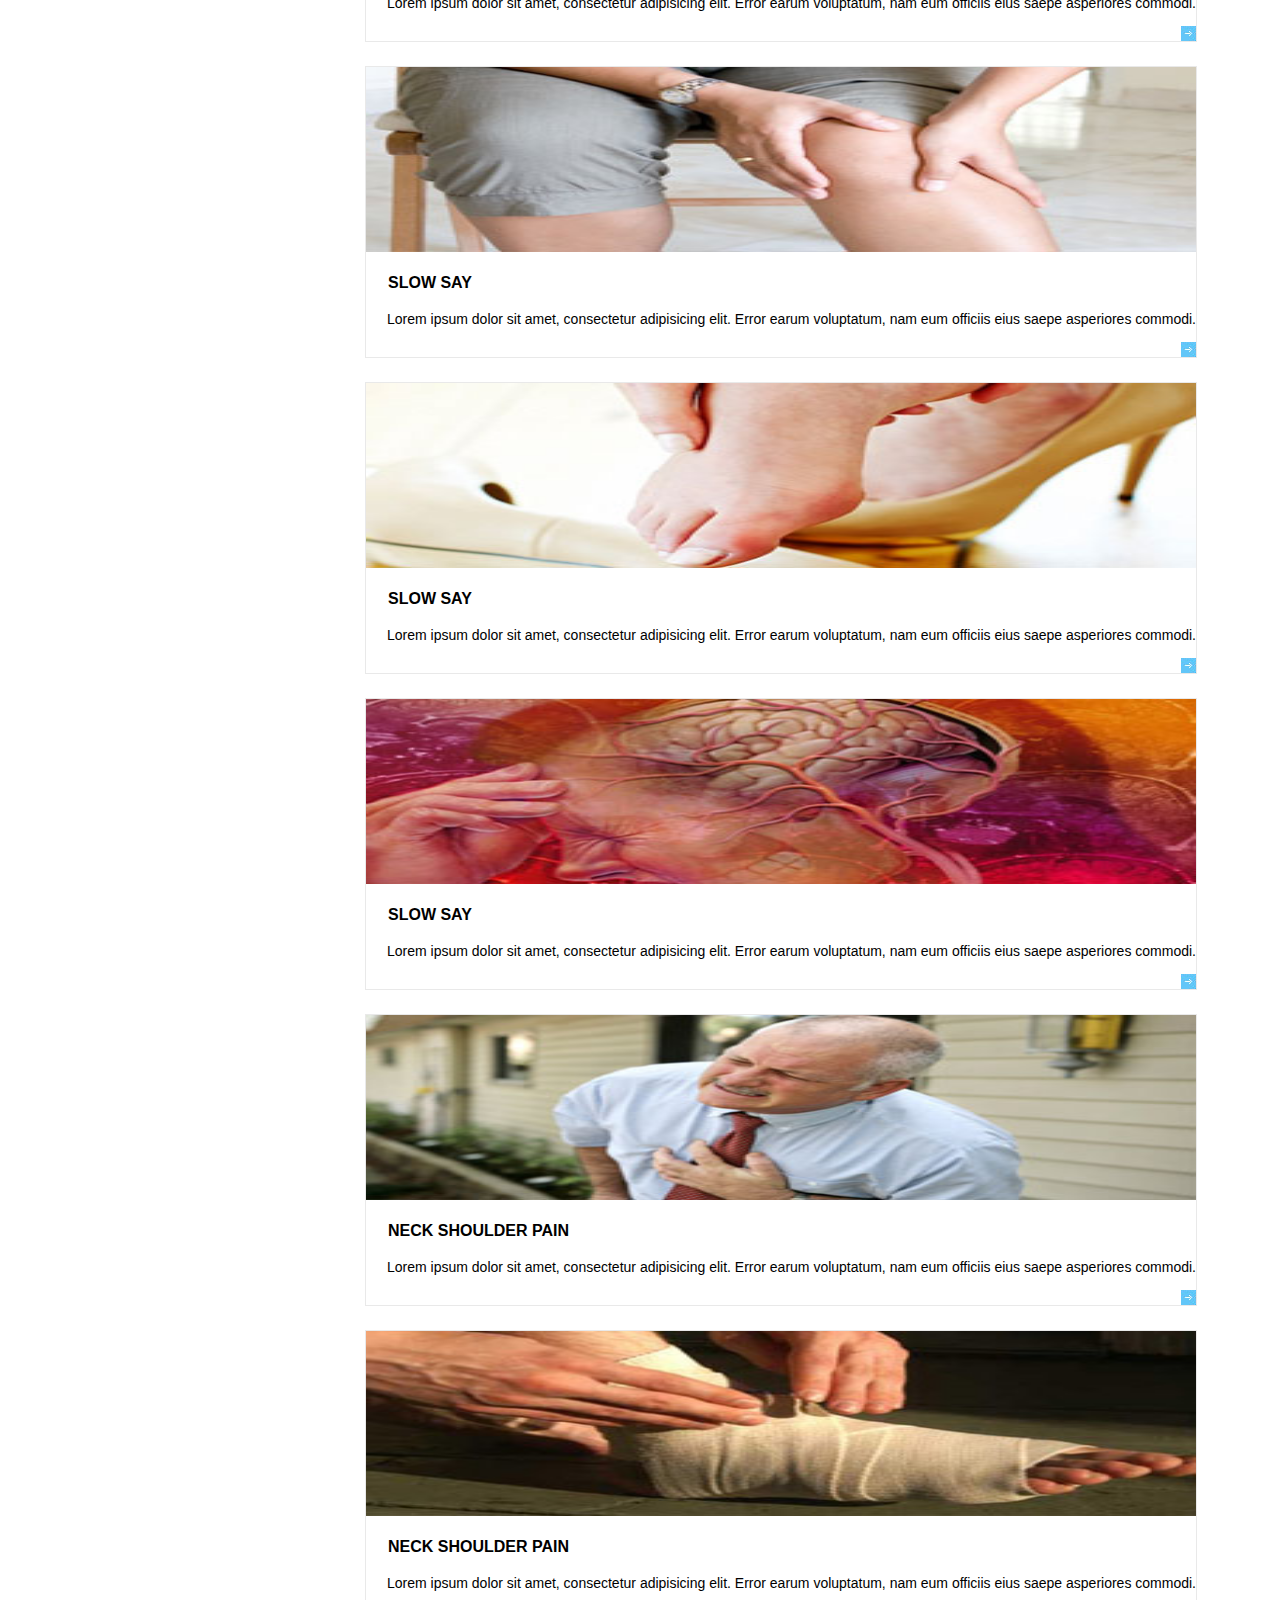
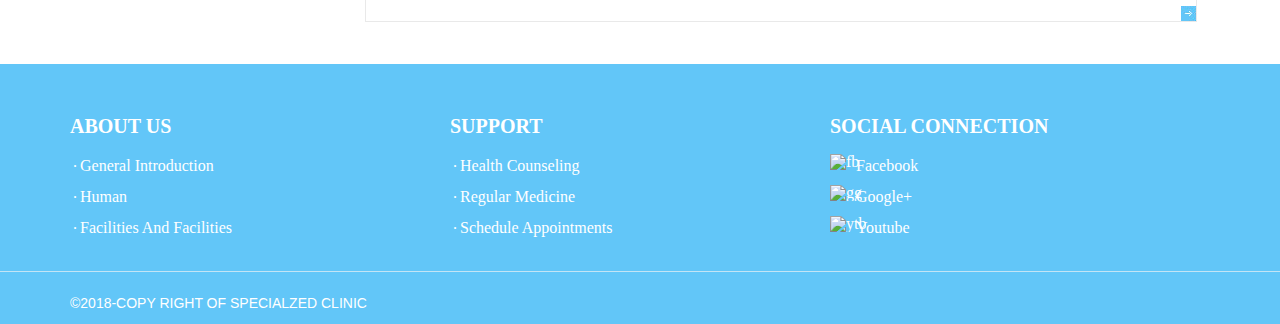
==== commit 8b2983ad: "Baitap Sass" ====
--- a/Ex1/index.html
+++ b/Ex1/index.html
@@ -5,7 +5,8 @@
   <title>Ex1</title>
   <meta name="viewport" content="width=device-width, initial-scale=1.0">
   <link rel="stylesheet" href="css/reset.css" type="text/css">
-  <link rel="stylesheet" href="css/style.css" type="text/css">
+  <!-- <link rel="stylesheet" href="css/style.css" type="text/css"> -->
+  <link rel="stylesheet" href="css/style1.css" type="text/css">
   <link rel="stylesheet" href="css/responsive.css" type="text/css">
   <link rel="stylesheet" href="https://use.fontawesome.com/releases/v5.1.0/css/all.css" integrity="sha384-lKuwvrZot6UHsBSfcMvOkWwlCMgc0TaWr+30HWe3a4ltaBwTZhyTEggF5tJv8tbt" crossorigin="anonymous">
 </head>
@@ -98,7 +99,6 @@
               </form>
             </section>
           </aside>
-        </div>
         <!-- End Aside -->
         <!-- Start MainContent -->
         <div class="main-content">
@@ -194,6 +194,7 @@
               </article>
             </li>
           </ul>
+        </div>
         </div>
       </div>
     </div>
--- a/Ex1/css/style1.css
+++ b/Ex1/css/style1.css
@@ -0,0 +1,359 @@
+html, body, div, span, applet, object, iframe,
+h1, h2, h3, h4, h5, h6, p, blockquote, pre,
+a, abbr, acronym, address, big, cite, code,
+del, dfn, em, img, ins, kbd, q, s, samp,
+small, strike, strong, sub, sup, tt, var,
+b, u, i, center,
+dl, dt, dd, ol, ul, li,
+fieldset, form, label, legend,
+table, caption, tbody, tfoot, thead, tr, th, td,
+article, aside, canvas, details, embed,
+figure, figcaption, footer, header, hgroup,
+menu, nav, output, ruby, section, summary,
+time, mark, audio, video {
+  margin: 0;
+  padding: 0;
+}
+
+/* HTML5 display-role reset for older browsers */
+article, aside, details, figcaption, figure,
+footer, header, hgroup, menu, nav, section {
+  display: block;
+}
+
+body {
+  line-height: 1;
+}
+
+ol, ul {
+  list-style: none;
+}
+
+blockquote, q {
+  quotes: none;
+}
+
+blockquote:before, blockquote:after,
+q:before, q:after {
+  content: "";
+  content: none;
+}
+
+a {
+  text-decoration: none;
+  color: black;
+}
+
+h1 {
+  font-family: Myriad Pro;
+  text-transform: uppercase;
+  font-size: 20px;
+}
+
+.sidebar-left .sidebar-left-form .left-form #send {
+  text-align: center;
+  background-color: #4bbc56;
+  color: white;
+  width: 127px;
+  position: absolute;
+  bottom: 0;
+  left: 25%;
+}
+
+.clearfix::after, .container::after {
+  content: "";
+  display: block;
+  clear: both;
+}
+
+.footer-content .footer-content-list .footer-content-item .footer-content-child-list .footer-child-item::before {
+  content: ".";
+  color: white;
+  position: absolute;
+}
+
+.page-header {
+  padding-top: 12px;
+  width: 100%;
+}
+.page-header .header-logo {
+  float: left;
+}
+.page-header .header-logo .logo {
+  float: left;
+  margin-top: 0;
+  margin-right: 10px;
+}
+.page-header .header-logo .logo-text {
+  float: right;
+  margin-top: 15px;
+}
+.page-header .header-logo .logo-text span {
+  font-size: 17px;
+}
+.page-header .header-contact {
+  padding-top: 12px;
+  float: right;
+  margin-top: 5px;
+  padding-left: 40px;
+  background: url("../images/phone-icon.png") no-repeat left center;
+}
+.page-header .header-contact .normal-text {
+  font-family: Arial;
+  font-size: 17px;
+  font-weight: bold;
+  color: #686868;
+  font-style: italic;
+  margin-bottom: 12px;
+}
+.page-header .header-contact .phone-number {
+  color: #4cc1fc;
+  font-family: Arial;
+  font-size: 20px;
+  font-weight: bold;
+  font-style: normal;
+  margin-left: 9px;
+}
+.page-header .header-bottom {
+  margin-top: 12px;
+  border-top: 1px #e9e9e9 solid;
+}
+.page-header .header-bottom .nav-menu {
+  float: left;
+  width: 89%;
+}
+.page-header .header-bottom .nav-menu i {
+  display: none;
+}
+.page-header .header-bottom .nav-menu .nav-list {
+  width: 100%;
+}
+.page-header .header-bottom .nav-menu .nav-list .nav-item {
+  float: left;
+  font-family: Arial;
+  font-size: 12px;
+  text-transform: uppercase;
+  padding: 27px 27px;
+  border-right: 1px solid #e9e9e9;
+  position: relative;
+}
+.page-header .header-bottom .nav-menu .nav-list .nav-item a:hover {
+  color: #4cc1fc;
+}
+.page-header .header-bottom .nav-menu .nav-list .nav-item a::after {
+  content: "";
+  display: block;
+  position: absolute;
+}
+.page-header .header-bottom .nav-menu .nav-list .nav-item:last-child {
+  border: 0;
+}
+.page-header .header-bottom .social {
+  float: right;
+  width: 11%;
+}
+.page-header .header-bottom .social .header-social-list {
+  float: right;
+  margin-top: 18px;
+}
+.page-header .header-bottom .social .header-social-list .header-social-item {
+  float: left;
+  margin-left: 13px;
+}
+
+.main-breadcrumb {
+  padding: 76px;
+  margin-bottom: 76px;
+  background-size: cover;
+  background: url("../images/banner.png") no-repeat center center;
+}
+.main-breadcrumb .main-breadcrumb-list {
+  margin: 0;
+  padding: 0;
+  overflow: hidden;
+}
+.main-breadcrumb .main-breadcrumb-item {
+  float: left;
+  margin-left: 19px;
+  font-family: Arial;
+  font-size: 12px;
+  text-transform: uppercase;
+}
+
+.sidebar-left {
+  padding-right: 10px;
+  width: 25%;
+  float: left;
+  box-sizing: border-box;
+}
+.sidebar-left .sidebar-left-categories {
+  padding-bottom: 43px;
+}
+.sidebar-left .sidebar-left-categories .sidebar-item h3 {
+  font-family: Myriad Pro;
+  font-size: 12px;
+  position: relative;
+  background-color: #d9e4e9;
+  padding: 20px;
+  text-transform: uppercase;
+}
+.sidebar-left .sidebar-left-categories .sidebar-item h3 .sidebar-action {
+  position: absolute;
+  right: 15px;
+}
+.sidebar-left .sidebar-left-categories .adult-list {
+  margin: 0;
+  padding: 0;
+}
+.sidebar-left .sidebar-left-categories .adult-item {
+  margin: 12px auto;
+  padding-left: 23px;
+  font-size: 14px;
+  font-family: Myriad Pro;
+  position: relative;
+}
+.sidebar-left .sidebar-left-categories .adult-item::before {
+  content: ".";
+  padding-right: 8px;
+  color: #868e92;
+  margin: auto;
+  position: absolute;
+  top: -3px;
+  left: 8px;
+}
+.sidebar-left .sidebar-left-form {
+  padding: 20px 20px;
+  background-color: #d9e4e9;
+  position: relative;
+}
+.sidebar-left .sidebar-left-form h2 {
+  font-family: Myriad Pro;
+  font-size: 17px;
+}
+.sidebar-left .sidebar-left-form .left-form {
+  width: 100%;
+  margin-top: 22px;
+  padding-bottom: 50px;
+}
+.sidebar-left .sidebar-left-form .left-form input {
+  height: 41px;
+  width: 100%;
+  border: none;
+  margin-bottom: 13px;
+  text-align: left;
+  padding: 0 3px 0;
+  font-family: Arial;
+  font-size: 13px;
+  box-sizing: border-box;
+}
+.page-footer {
+  color: white;
+  background-color: #62c6f8;
+  height: 260px;
+  margin-top: 18px;
+}
+.page-footer a {
+  color: white;
+}
+.page-footer h2 {
+  font-family: Myriad Pro;
+  font-size: 20px;
+  text-transform: uppercase;
+}
+.page-footer .copy-right {
+  padding: 12px 0;
+  margin-top: 12px;
+  font-family: Arial;
+  font-size: 14px;
+  text-transform: uppercase;
+}
+
+.footer-content {
+  width: 100%;
+  padding-top: 52px;
+  padding-bottom: 30px;
+  border-bottom: solid 1px #c2e4f5;
+}
+.footer-content .footer-content-list {
+  width: 100%;
+}
+.footer-content .footer-content-list .footer-content-item {
+  float: left;
+  width: calc(100%/3);
+}
+.footer-content .footer-content-list .footer-content-item .footer-content-child-list {
+  width: 100%;
+  padding-top: 12px;
+}
+.footer-content .footer-content-list .footer-content-item .footer-content-child-list .footer-child-item {
+  position: relative;
+  padding: 10px 10px 5px 10px;
+}
+.footer-content .footer-content-list .footer-content-item .footer-content-child-list .footer-child-item::before {
+  top: 6px;
+  left: 3px;
+}
+.footer-content .footer-content-list .footer-content-item .footer-content-child-list .footer-social-item {
+  padding: 10px 5px 5px 26px;
+  position: relative;
+}
+.footer-content .footer-content-list .footer-content-item .footer-content-child-list .footer-social-item img {
+  position: absolute;
+  top: 6px;
+  left: 0;
+}
+
+.container {
+  margin: 0 auto;
+  padding: 0 15px;
+  max-width: 1140px;
+  width: 100%;
+}
+.content-content {
+  width: 100%;
+}
+.content-content .main-content {
+  width: 75%;
+  float: left;
+}
+.content-content .main-content .main-content-list {
+  width: 100%;
+}
+.content-content .main-content .main-content-list .main-content-item {
+  float: left;
+  padding-left: 10px;
+  width: calc((100%-80px)/3);
+  padding-right: 10px;
+  padding-bottom: 24px;
+  box-sizing: border-box;
+}
+.content-content .main-content .main-content-list .main-content-item .article-content {
+  width: 100%;
+  box-sizing: border-box;
+  padding-bottom: 30px;
+  border: solid 0.5px #e9e9e9;
+  position: relative;
+}
+.content-content .main-content .main-content-list .main-content-item .article-content h2 {
+  font-family: Arial;
+  font-weight: bold;
+  font-size: 16px;
+  margin: 20px 0 20px 22px;
+}
+.content-content .main-content .main-content-list .main-content-item .article-content p {
+  margin-left: 21px;
+  font-family: Arial;
+  font-size: 14px;
+  line-height: 16px;
+}
+.content-content .main-content .main-content-list .main-content-item .article-content .img-content {
+  width: 100%;
+  height: 185px;
+}
+.content-content .main-content .main-content-list .main-content-item .article-content .viewmore {
+  position: absolute;
+  right: 0;
+  bottom: -3px;
+}
+
+/*# sourceMappingURL=style1.css.map */
--- a/Ex1/css/responsive.css
+++ b/Ex1/css/responsive.css
@@ -29,7 +29,6 @@
     width: 312px;
     margin: 0 auto;
     padding-bottom: 4px;
-    margin-bottom: 0;
   }
   .header-bottom {
     width: 100%;
@@ -70,6 +69,7 @@
   .footer-content-item {
     width: 50%;
     margin-bottom: 50px;
+    box-sizing: border-box;
   }
   .copy-right {
     box-sizing: border-box;
@@ -95,8 +95,8 @@
   }
   .footer-content-item {
     width: 100%;
-    margin: 0 auto 10px;
+    margin: 0 auto 20px;
     padding-left: 10px;
+    padding-top: 10px;
   }
-
 }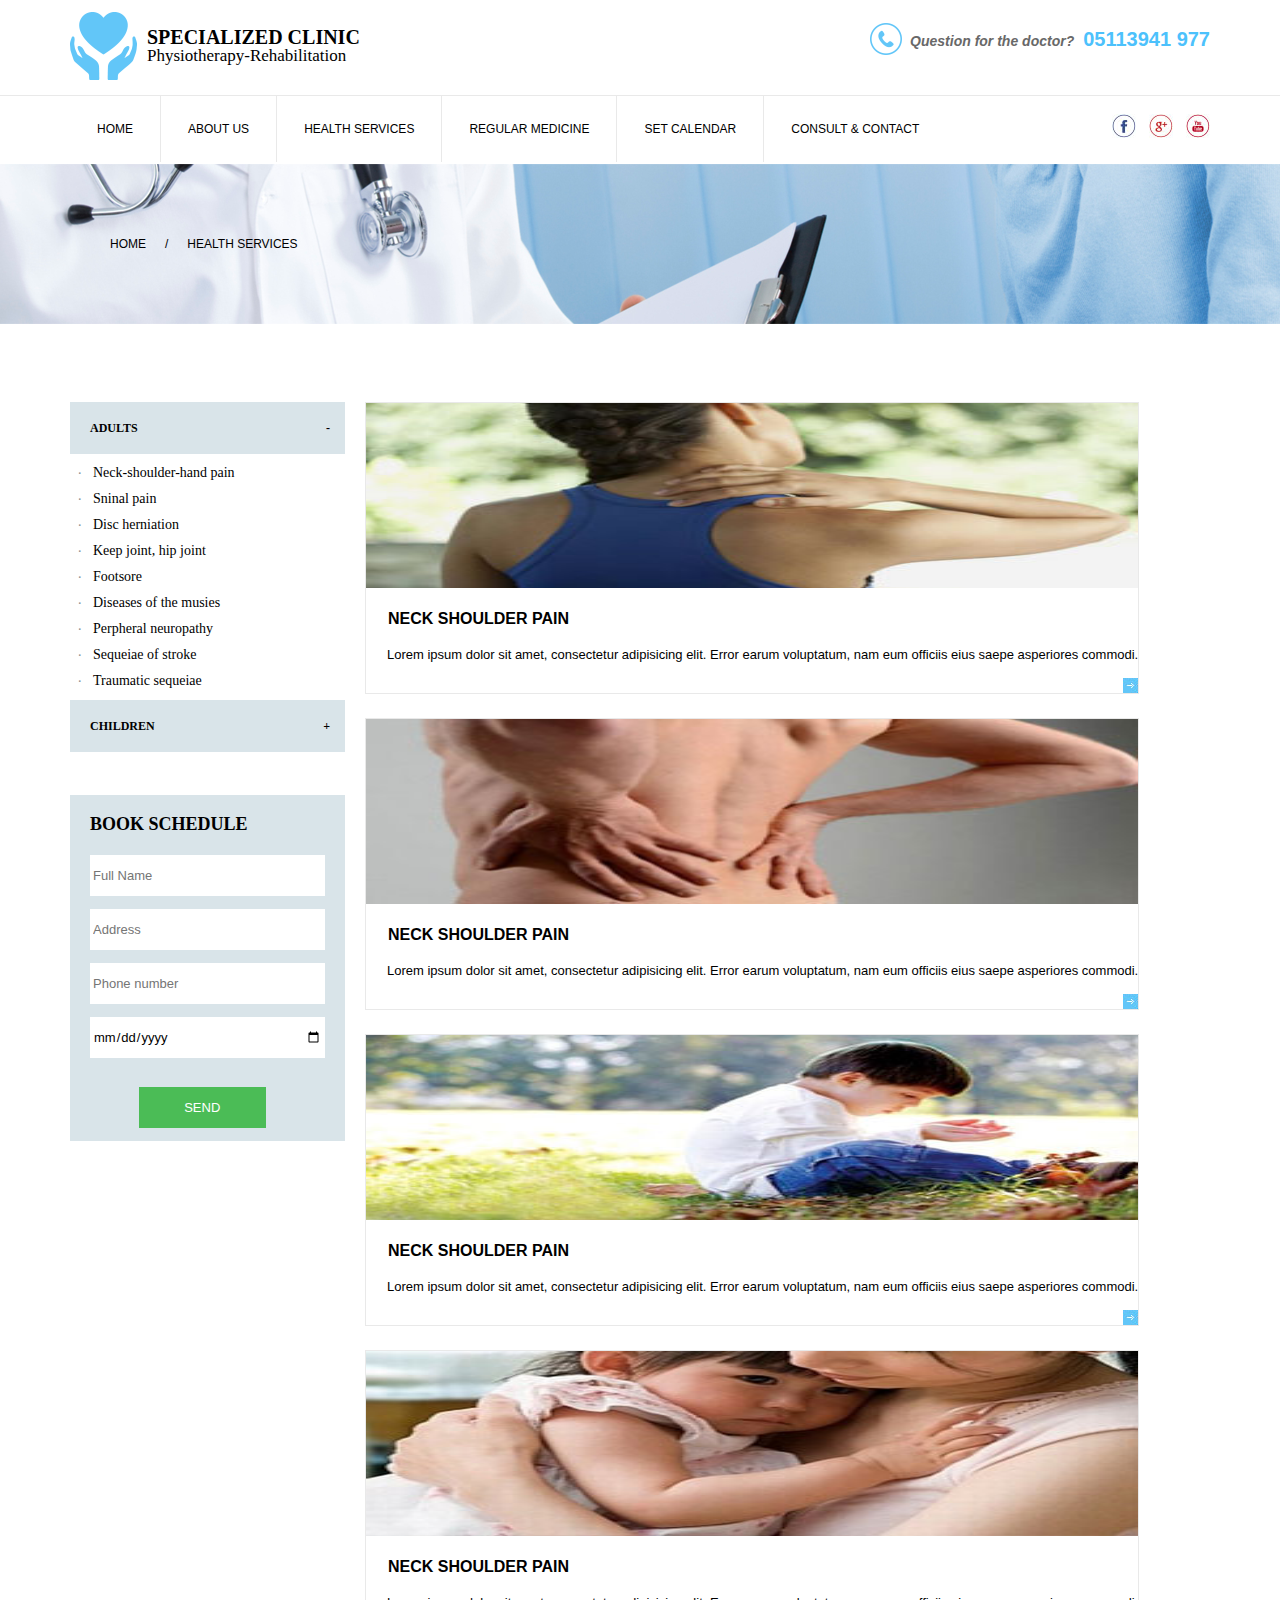
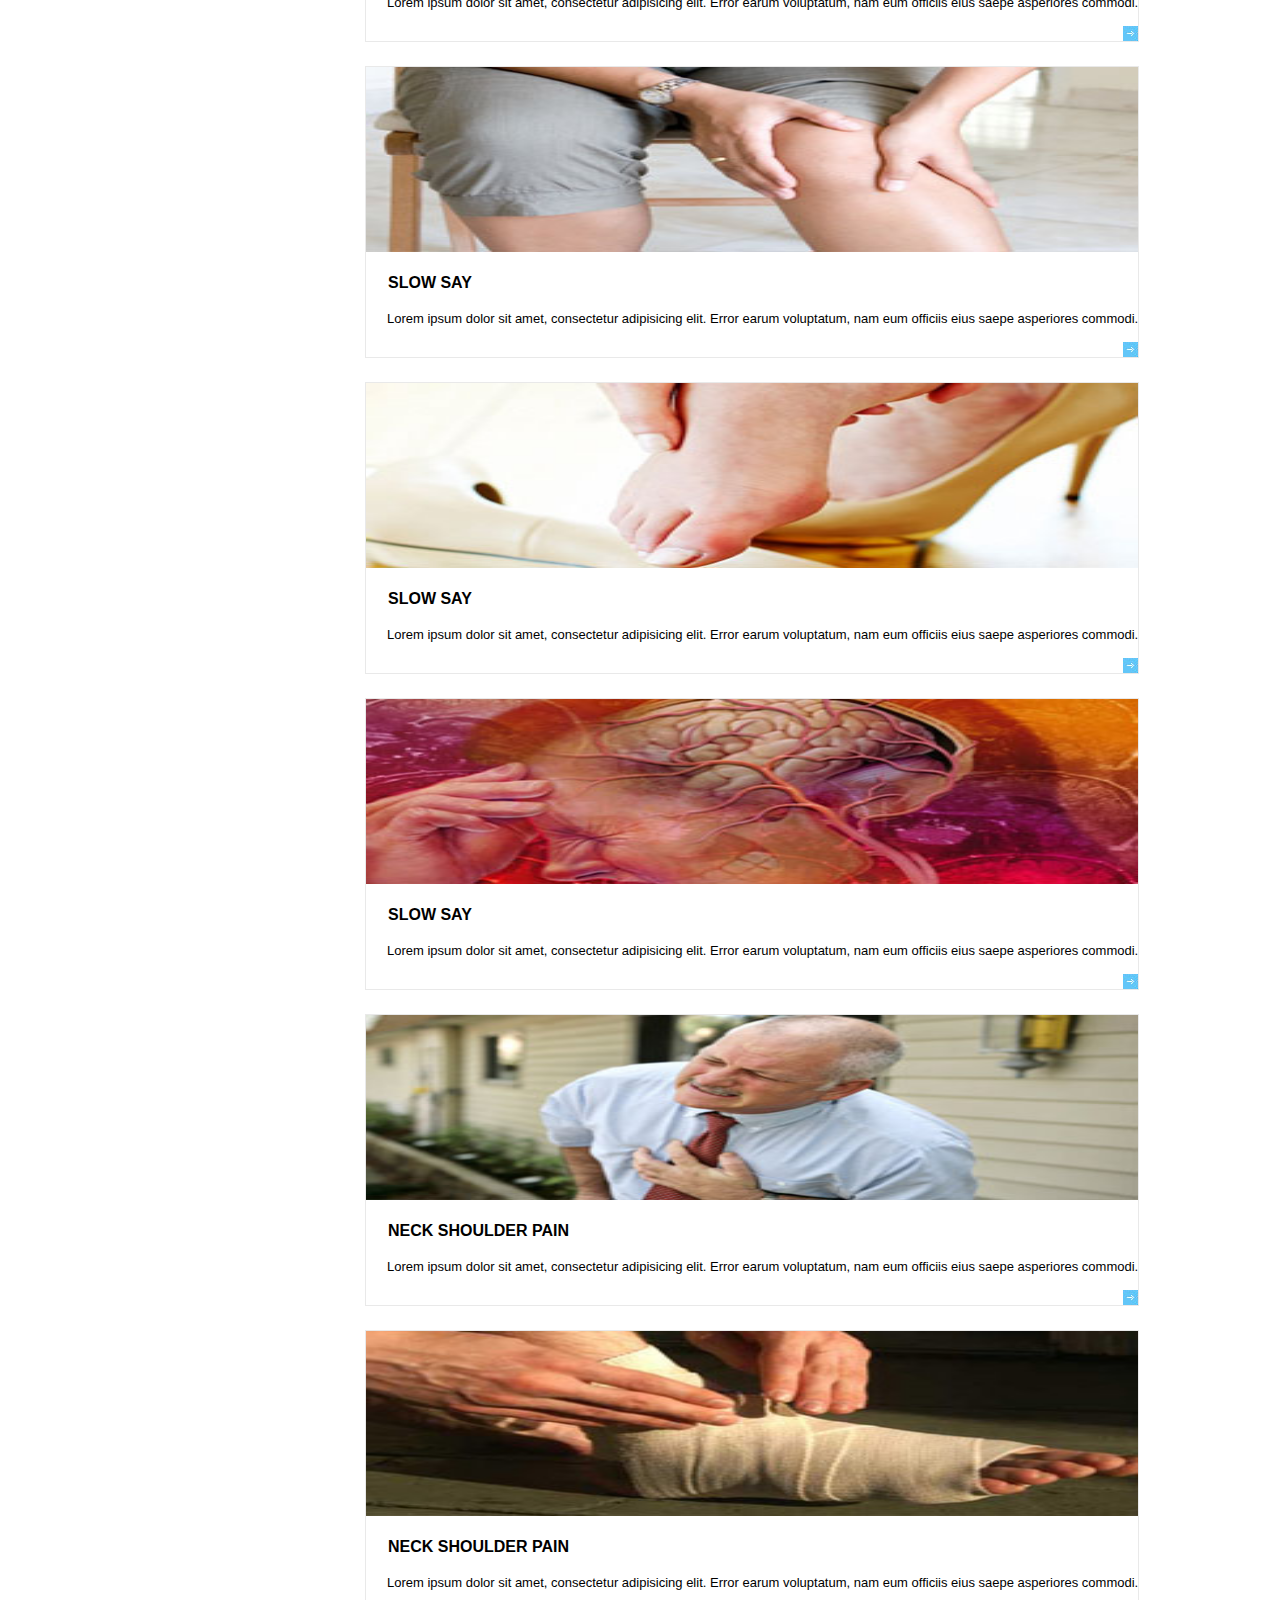
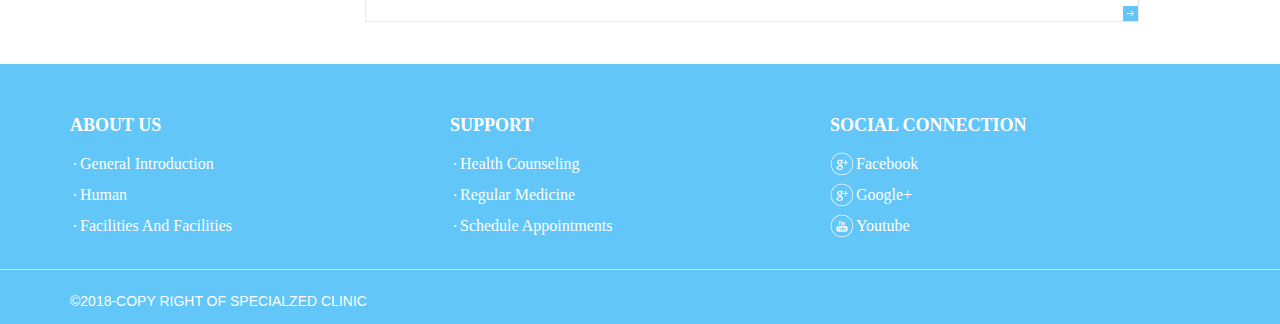
==== commit da9f8545: "Merge 757c08297b17fb70d476f0db7b1ff8afc8ff0b90 into ece403faa2ac740f84262c3574e85cd4cabbc7db" ====
--- a/Ex1/index.html
+++ b/Ex1/index.html
@@ -5,8 +5,7 @@
   <title>Ex1</title>
   <meta name="viewport" content="width=device-width, initial-scale=1.0">
   <link rel="stylesheet" href="css/reset.css" type="text/css">
-  <!-- <link rel="stylesheet" href="css/style.css" type="text/css"> -->
-  <link rel="stylesheet" href="css/style1.css" type="text/css">
+  <link rel="stylesheet" href="css/style.css" type="text/css">
   <link rel="stylesheet" href="css/responsive.css" type="text/css">
   <link rel="stylesheet" href="https://use.fontawesome.com/releases/v5.1.0/css/all.css" integrity="sha384-lKuwvrZot6UHsBSfcMvOkWwlCMgc0TaWr+30HWe3a4ltaBwTZhyTEggF5tJv8tbt" crossorigin="anonymous">
 </head>
@@ -99,6 +98,7 @@
               </form>
             </section>
           </aside>
+        </div>
         <!-- End Aside -->
         <!-- Start MainContent -->
         <div class="main-content">
@@ -194,7 +194,6 @@
               </article>
             </li>
           </ul>
-        </div>
         </div>
       </div>
     </div>
--- a/Ex1/css/style.css
+++ b/Ex1/css/style.css
@@ -0,0 +1,310 @@
+ul {
+  list-style: none;
+}
+a {
+  text-decoration: none;
+  color: black;
+}
+h1 {
+  font-family: Myriad Pro;
+  text-transform: uppercase;
+  font-size: 20px;
+}
+.clearfix::after {
+  content: "";
+  display: block;
+  clear: both;
+}
+.container {
+  margin: 0 auto;
+  padding: 0 15px;
+  max-width: 1140px;
+  width: 100%;
+}
+.container::after {
+  content: '';
+  display: block;
+  clear: both;
+}
+.page-header {
+  padding-top: 12px;
+  width: 100%;
+}
+.header-logo {
+  float: left;
+}
+.logo {
+  float: left;
+  margin-top: 0;
+  margin-right: 10px;
+}
+.logo-text {
+  float: right;
+  margin-top:15px;
+}
+.logo-text span {
+  font-size: 17px;
+}
+.header-contact {
+  padding-top: 12px;
+  float: right;
+  margin-top:5px;
+  padding-left: 40px;
+  background: url('../images/phone-icon.png') no-repeat left center;
+}
+.normal-text{
+  font-family: Arial;
+  font-size: 14px;
+  font-weight: bold;
+  color: #686868;
+  font-style: italic;
+  margin-bottom: 12px;
+}
+.phone-number {
+  color: #4cc1fc;
+  font-family: Arial;
+  font-size: 20px;
+  font-weight:bold;
+  font-style: normal;
+  margin-left: 9px;
+}
+.header-bottom {
+  margin-top: 12px;
+  border-top: 1px #e9e9e9 solid;
+}
+.nav-menu {
+  float: left;
+  width: 89%;
+}
+.nav-list {
+  width: 100%;
+}
+.nav-menu i {
+  display: none;
+}
+.nav-item {
+  float: left;
+  font-family: Arial;
+  font-size: 12px;
+  text-transform: uppercase;
+  padding:27px 27px;
+  border-right: 1px solid #e9e9e9;
+}
+.nav-item a:hover, .article-content h2 a:hover, .adult-item a:hover{
+  color: #62c6f8 ;
+}
+.nav-item:last-child {
+  border: 0;
+}
+.social {
+  float: right;
+  width: 11%;
+}
+.header-social-list {
+  float: right;
+  margin-top: 18px;
+}
+.header-social-item {
+  float: left;
+  margin-left: 13px;
+}
+.main-breadcrumb {
+  padding: 76px;
+  background-size: cover;
+  background: url('../images/banner.png') no-repeat center center;
+}
+.main-breadcrumb-list {
+  margin: 0;
+  padding: 0;
+  overflow: hidden;
+}
+.main-breadcrumb-item {
+  float: left;
+  margin-left: 19px;
+  font-family: Arial;
+  font-size: 12px;
+  text-transform: uppercase;
+}
+.main-bottom {
+  padding-top: 76px;
+}
+.content-content {
+  width: 100%;
+}
+.sidebar-left {
+  padding-right: 10px;
+  width: 25%;
+  float: left;
+  box-sizing: border-box;
+}
+.sidebar-left-categories {
+  padding-bottom: 43px;
+}
+.sidebar-item h3 {
+  font-family: Myriad Pro;
+  font-size: 12px;
+  position: relative;
+  background-color: #d9e4e9;
+  padding: 20px;
+  text-transform: uppercase;
+}
+.sidebar-action {
+  position: absolute;
+  right: 15px;
+}
+.adult-list {
+  margin: 0;
+  padding: 0;
+}
+.adult-item {
+  margin: 12px auto;
+  padding-left: 23px;
+  font-size: 14px;
+  font-family: Myriad Pro;
+  position: relative;
+}
+.adult-item::before {
+  content: ".";
+  padding-right: 8px;
+  color: #868e92;
+  margin: auto;
+  position: absolute;
+  top: -3px;
+  left: 8px;
+}
+.sidebar-left-form {
+  padding:20px 20px;
+  background-color: #d9e4e9;
+  position: relative;
+}
+.sidebar-left-form h2 {
+  font-family: Myriad Pro;
+  font-size: 18px;
+}
+.left-form {
+  width: 100%;
+  margin-top: 22px;
+  padding-bottom: 50px;
+}
+.left-form input {
+  height: 41px;
+  width: 100%;
+  border: none;
+  margin-bottom: 13px;
+  text-align: left;
+  padding:0 3px 0;
+  font-family: Arial;
+  font-size: 13px;
+  box-sizing: border-box;
+}
+#send {
+  text-align: center;
+  background-color: #4bbc56;
+  color: white;
+  width: 127px;
+  position: absolute;
+  bottom: 0;
+  left: 25%;
+}
+.main-content {
+  width: 75%;
+  float: left;
+}
+.main-content-list {
+  width: 100%;
+}
+.main-content-item {
+  float: left;
+  padding-left: 10px;
+  width: calc((100%-80px)/3);
+  padding-right: 10px;
+  padding-bottom: 24px;
+  box-sizing: border-box;
+}
+.article-content {
+  width: 100%;
+  box-sizing: border-box;
+  padding-bottom: 30px;
+  border: solid 0.5px #e9e9e9;
+  position: relative;
+}
+.article-content h2 {
+  font-family: Arial;
+  font-weight: bold;
+  font-size: 16px;
+  margin: 20px 0 20px 22px;
+}
+.article-content p {
+  margin-left: 21px;
+  font-family: Arial;
+  font-size: 13px;
+  line-height: 16px;
+}
+.viewmore {
+  position: absolute;
+  right: 0;
+  bottom: -3px;
+}
+.img-content {
+  width: 100%;
+  height: 185px;
+}
+.page-footer {
+  color: white;
+  background-color: #62c6f8;
+  height: 260px;
+  margin-top: 18px;
+}
+.page-footer a {
+  color: white;
+}
+.page-footer h2 {
+  font-family: Myriad Pro;
+  font-size: 18px;
+  text-transform: uppercase;
+}
+.footer-content {
+  width: 100%;
+  padding-top: 52px;
+  padding-bottom: 30px;
+  border-bottom: solid 1px #c2e4f5;
+}
+.footer-content-list {
+  width: 100%;
+}
+.footer-content-item {
+  float: left;
+  width: calc(100%/3);
+}
+.footer-content-child-list {
+  width: 100%;
+  padding-top: 12px;
+}
+.footer-child-item {
+  position: relative;
+  padding:10px 10px 5px 10px;
+}
+.footer-child-item::before {
+  content: ".";
+  color: white;
+  position: absolute;
+  left: 3px;
+  top: 6px;
+}
+.copy-right {
+  padding: 12px 0;
+  margin-top: 12px;
+  font-family: Arial;
+  font-size: 14px;
+  text-transform: uppercase;
+}
+.footer-social-item {
+  padding:10px 5px 5px 26px;
+  position: relative;
+}
+.footer-social-item img {
+  position: absolute;
+  top: 6px;
+  left: 0;
+}
+
--- a/Ex1/css/responsive.css
+++ b/Ex1/css/responsive.css
@@ -29,6 +29,7 @@
     width: 312px;
     margin: 0 auto;
     padding-bottom: 4px;
+    margin-bottom: 0;
   }
   .header-bottom {
     width: 100%;
@@ -69,7 +70,6 @@
   .footer-content-item {
     width: 50%;
     margin-bottom: 50px;
-    box-sizing: border-box;
   }
   .copy-right {
     box-sizing: border-box;
@@ -95,8 +95,8 @@
   }
   .footer-content-item {
     width: 100%;
-    margin: 0 auto 20px;
+    margin: 0 auto 10px;
     padding-left: 10px;
-    padding-top: 10px;
   }
+
 }